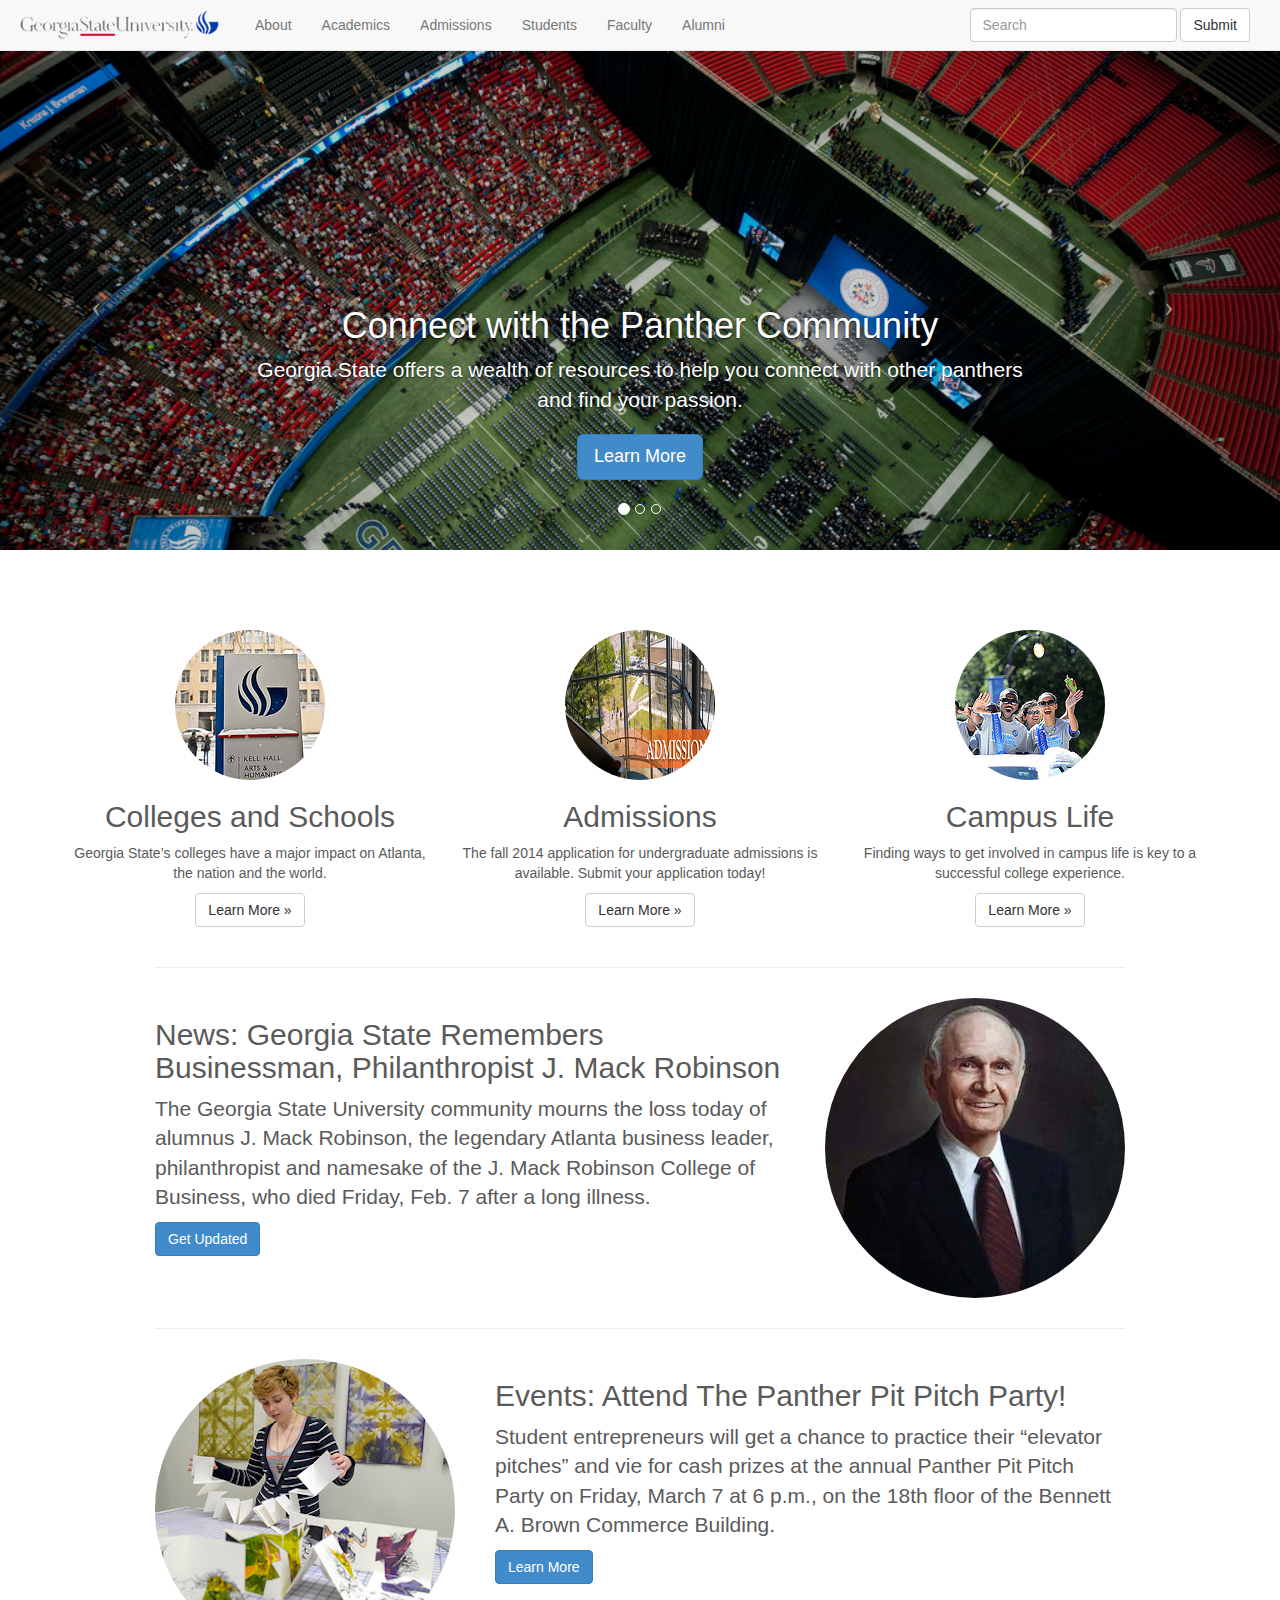
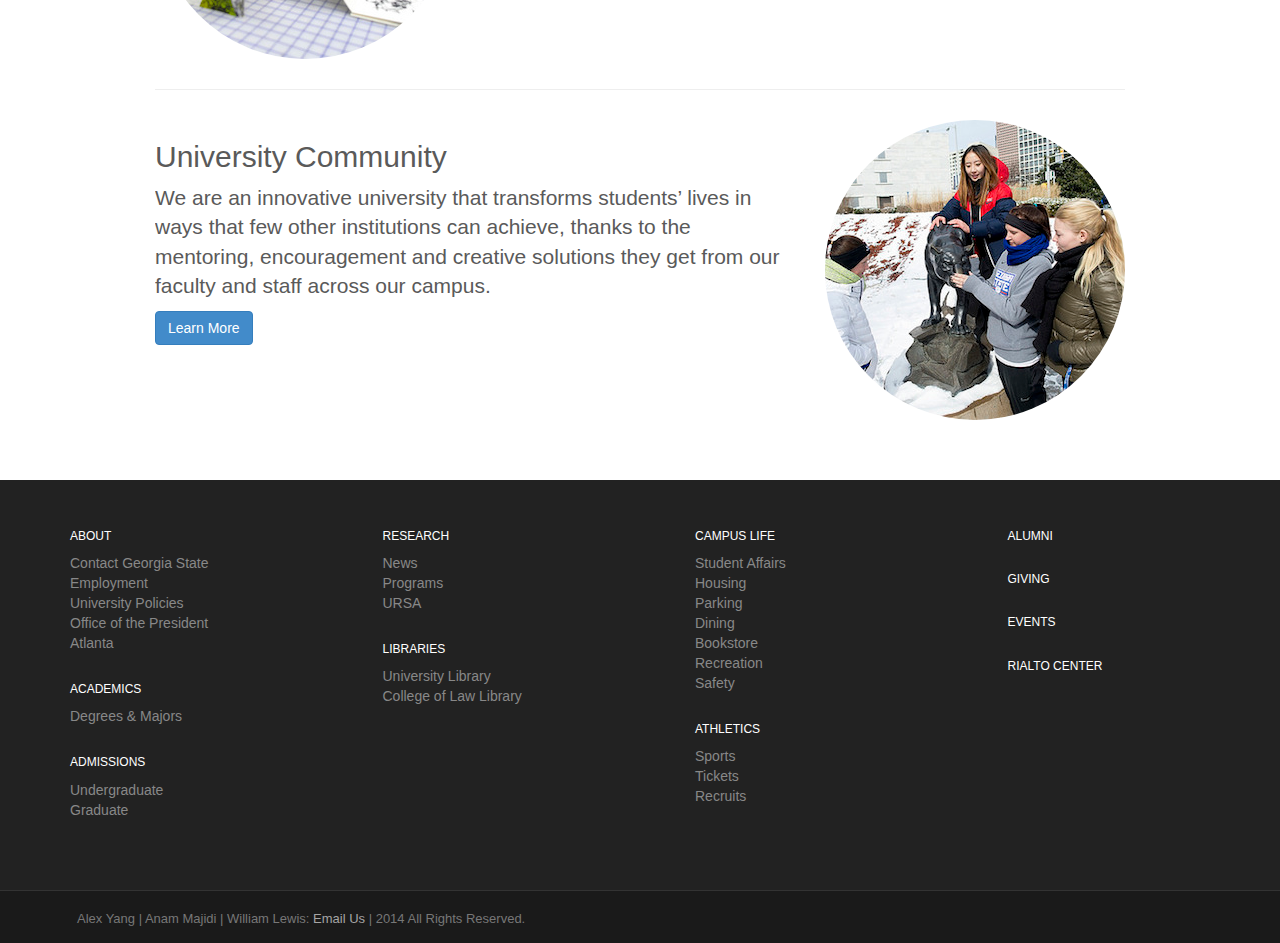
==== index.html @ 5f38e301 "first commit" ====
<!DOCTYPE html>
<html lang="en">

<head>
    <meta charset="utf-8">
    <meta name="viewport" content="width=device-width, initial-scale=1.0">
    <meta name="description" content="Re-Design of Georgia State Website">
    <meta name="author" content="Alex Yang, Anam Majidi, William Lewis">

    <title>Georgia State University Redesign</title>

    <!-- Bootstrap core CSS -->
    <link href="css/bootstrap.css" rel="stylesheet">
    <link href="css/magnific-popup.css" rel="stylesheet">
    <!-- Add custom CSS here -->
    <link href="css/main.css" rel="stylesheet">

</head>
<body>
<nav class="navbar navbar-default navbar-fixed-top" role="navigation">
  <div class="container-fluid">
    <!-- Brand and toggle get grouped for better mobile display -->
    <div class="navbar-header">
      <button type="button" class="navbar-toggle" data-toggle="collapse" data-target="#bs-example-navbar-collapse-1">
        <span class="sr-only">Toggle navigation</span>
        <span class="icon-bar"></span>
        <span class="icon-bar"></span>
        <span class="icon-bar"></span>
      </button>
      <a class="navbar-brand" href="index.html">
        <img alt="broken" class = "logo" src ="img/horizontal-logoss.png"></a>
    </div>

    <!-- Collect the nav links, forms, and other content for toggling -->
    <div class="collapse navbar-collapse" id="bs-example-navbar-collapse-1">
      <ul class="nav navbar-nav">
        <li class="dropdown">
          <a href="about.html" class="dropdown-toggle" data-close-others="true" data-hover="dropdown">About</a>
          <ul class="dropdown-menu">
            <li><a href="404.html">Contact Georgia State</a></li>
            <li><a href="404.html">Employment</a></li>
            <li><a href="404.html">Office of the President</a></li>

            <li><a href="404.html">Points of Distinction</a></li>


            <li class="divider"></li>
            <li class="dropdown-submenu">
            <a tabindex="-1" href="404.html">Administration</a>
            <ul class="dropdown-menu">
              <li><a tabindex="-1" href="404.html">Finance and Administration</a></li>
              <!--<li class="dropdown-submenu">
                <a href="404.html">More..</a>
                <ul class="dropdown-menu">
                  <li><a href="404.html">3rd level</a></li>
                  <li><a href="404.html">3rd level</a></li>
                </ul>
              </li>-->
              <li><a href="404.html">Government Affairs</a></li>
              <li><a href="404.html">Information Systems and Technology</a></li>
              <li><a href="404.html">Research</a></li>
              <li><a href="404.html">Student Affairs</a></li>
              <li><a href="404.html">University Policies</a></li>
            </ul>
          </li>

          </ul>
        </li>
                <li class="dropdown">
          <a href="404.html" class="dropdown-toggle" data-toggle="dropdown" data-close-others="true" data-hover="dropdown">Academics</a>
          <ul class="dropdown-menu">
            <li><a href="404.html">University Library</a></li>
            <li><a href="404.html">College of Law Library</a></li>
            <li><a href="404.html">Office of the Provost</a></li>
            <li class="divider"></li>
            <li class="dropdown-submenu"> <!-- submenu start -->
            <a tabindex="-1" href="404.html">Colleges</a>

            <ul class="dropdown-menu">
              <li><a tabindex="-1" href="404.html">Andrew Young School of Policy Studies</a></li>
              <li><a tabindex="-1" href="404.html">Byrdine F. Lewis School of Nursing and Health Professions</a></li>
              <li><a tabindex="-1" href="404.html">College of Arts and Sciences</a></li>
              <li><a tabindex="-1" href="404.html">College of Education</a></li>
              <li><a tabindex="-1" href="404.html">College of Law</a></li>
              <li><a tabindex="-1" href="404.html">Honors College</a></li>
              <li><a tabindex="-1" href="404.html">School of Public Health</a></li>
              <li><a tabindex="-1" href="404.html">J. Mack Robinson College of Business</a></li>
            </ul>
          </li> <!-- submenu end -->
          <li class="divider"></li>
                      <li class="dropdown-submenu"> <!-- submenu start -->
            <a tabindex="-1" href="404.html">Degrees and Majors</a>
            <ul class="dropdown-menu">
              <li><a tabindex="-1" href="degreesandmajors.html">Undergraduate Degrees and Majors</a></li>
              <li><a href="404.html">Graduate Degrees and Majors</a></li>
            </ul>
          </li> <!-- submenu end -->
            <li><a href="404.html">Student Advising</a></li>
            <li><a href="404.html">Academic Calendars</a></li>
          </ul>
        </li>

        <li class="dropdown">
          <a href="404.html" class="dropdown-toggle" data-toggle="dropdown" data-close-others="true" data-hover="dropdown">Admissions</a>
          <ul class="dropdown-menu">
            <li class="dropdown-submenu"> <!-- submenu start -->
            <a tabindex="-1" href="404.html">Undergraduate</a>
            <ul class="dropdown-menu">
              <li><a tabindex="-1" href="404.html">Student Success</a></li>
			  <li><a href="404.html">Apply Now</a></li>
			  <li><a href="404.html">Take a Tour</a></li>
			  <li><a href="404.html">Application Status</a></li>
			  <li><a href="404.html">Contact Us</a></li>
            </ul>
          </li> <!-- submenu end -->
<li class="dropdown-submenu"> <!-- submenu start -->
            <a tabindex="-1" href="404.html">Graduate</a>

            <ul class="dropdown-menu">
              <li><a tabindex="-1" href="404.html">Andrew Young School of Policy Studies</a></li>
              <li><a tabindex="-1" href="404.html">Byrdine F. Lewis School of Nursing and Health Professions</a></li>
              <li><a tabindex="-1" href="404.html">College of Arts and Sciences</a></li>
              <li><a tabindex="-1" href="404.html">College of Education</a></li>
              <li><a tabindex="-1" href="404.html">College of Law</a></li>
              <li><a tabindex="-1" href="404.html">Honors College</a></li>
              <li><a tabindex="-1" href="404.html">School of Public Health</a></li>
              <li><a tabindex="-1" href="404.html">J. Mack Robinson College of Business</a></li>
            </ul>
          </li> <!-- submenu end -->
          </ul>
        </li>

        <li class="dropdown">
          <a href="404.html" class="dropdown-toggle" data-toggle="dropdown" data-close-others="true" data-hover="dropdown">Students</a>
          <ul class="dropdown-menu">

                      <li class="dropdown-submenu"> <!-- submenu start -->
            <a tabindex="-1" href="404.html">Student Life</a>
            <ul class="dropdown-menu">
              <li><a tabindex="-1" href="housing.html">Housing</a></li> 
            <li><a href="404.html">Dining</a></li>
            <li><a href="404.html">Parking</a></li>
            <li class="divider"></li>
            <li><a href="404.html">Campus Life</a></li>
            <li><a href="404.html">Career Services</a></li>
            <li class="divider"></li>
            <li><a href="404.html">Health</a></li>
            <li><a href="404.html">Health Insurance</a></li>
            <li><a href="404.html">Recreation</a></li>
            <li class="divider"></li>
            <li><a href="404.html">Student Handbook</a></li>
           <li><a href="404.html">Code of Conduct</a></li>
           <li><a href="404.html">Safety & Security</a></li>
           <li><a href="404.html">Get Emergency Alerts</a></li>
            </ul>
          </li> <!-- submenu end -->
		  
		  <li class="dropdown-submenu"> <!-- submenu start -->
            <a tabindex="-1" href="404.html">Academic Life</a>
            <ul class="dropdown-menu">
              <li><a tabindex="-1" href="404.html">Class Registration</a></li>
              <li><a href="404.html">Registration Info</a></li>
			  <li class="divider"></li>
			  <li><a href="404.html">Student Advising</a></li>
			  <li><a href="404.html">Student Success</a></li>
			  <li class="divider"></li>
			  <li><a href="404.html">GPA Calculator</a></li>
			  <li><a href="404.html">University Catalog</a></li>
			  <li><a href="404.html">Academic Calendars</a></li>
			  <li><a href="404.html">Scholarships</a></li>
			  <li class="dropdown-submenu"> <!-- submenu start -->
            <a tabindex="-1" href="404.html">Financial Aid</a>
            <ul class="dropdown-menu">
              <li><a tabindex="-1" href="404.html">FAFSA</a></li>
            </ul>
          </li> <!-- submenu end -->
			  <li><a href="404.html">Tuition and Payments</a></li>
			  <li><a href="404.html">Bookstore</a></li>
      </ul>
			<li class="divider"></li>
			<li><a href="404.html">Email</a></li>
			<li><a href="404.html">Library</a></li>
			<li><a href="404.html">PAWS</a></li>
			<li><a href="404.html">GoSolar</a></li>
			<li><a href="404.html">Calendar</a></li>
			<li><a href="404.html">PantherMart</a></li>
			<li><a href="404.html">Contact Us</a></li>
			<li><a href="404.html">Help Center</a></li>
          </ul>
        </li>

                <li class="dropdown">
          <a href="404.html" class="dropdown-toggle" data-toggle="dropdown" data-close-others="true" data-hover="dropdown">Faculty</a>
          <ul class="dropdown-menu">
			<li><a href="404.html">Email</a></li>
            <li class="dropdown-submenu"> <!-- submenu start -->
            <a tabindex="-1" href="404.html">On the Campus</a>
            <ul class="dropdown-menu">
              <li><a tabindex="-1" href="404.html">Parking</a></li>
			  <li><a href="404.html">Safety</a></li>
			  <li><a href="404.html">University Policies</a></li>
			  <li><a href="404.html">Faculty Handbook</a></li>
			  <li><a href="404.html">Staff Handbook</a></li>
            </ul>
          </li> <!-- submenu end -->
            <li><a href="404.html">Finance and Administration</a></li>
            <li><a href="404.html">Technology</a></li>
			<li class="dropdown-submenu"> <!-- submenu start -->
            <a tabindex="-1" href="404.html">Human Resources</a>
            <ul class="dropdown-menu">
              <li><a tabindex="-1" href="404.html">Employees</a></li>
              <li><a href="404.html">Managers</a></li>
			  <li><a href="404.html">Retirees</a></li>
            </ul>
          </li> <!-- submenu end -->
            <li><a href="404.html">Facilities</a></li>
            <li class="dropdown-submenu"> <!-- submenu start -->
            <a tabindex="-1" href="404.html">Research</a>
            <ul class="dropdown-menu">
              <li><a tabindex="-1" href="404.html">URSA</a></li>
            </ul>
          </li> <!-- submenu end -->
            <li><a href="404.html">Safety</a></li>
            <li><a href="404.html">Emiriti</a></li>
                        <li class="divider"></li>
            <li class="dropdown-submenu"> <!-- submenu start -->
            <a tabindex="-1" href="404.html">Portal</a>

            <ul class="dropdown-menu">
              <li><a href="404.html">Email</a></li>
              <li><a href="404.html">Library</a></li>
              <li><a href="404.html">PAWS</a></li>
              <li><a href="404.html">GoSolar</a></li>
              <li><a href="404.html">Calendar</a></li>
              <li><a href="404.html">PantherMart</a></li>
              <li><a href="404.html">Contact Us</a></li>
              <li><a href="404.html">Help Center</a></li>
            </ul>
          </li> <!-- submenu end -->
          </ul>
        </li>
		<li class="dropdown">
          <a href="about.html" class="dropdown-toggle" data-close-others="true" data-hover="dropdown">Alumni</a>
          <ul class="dropdown-menu">
            <li><a href="404.html">Your Alumni Association</a></li>
			<li><a href="404.html">Join</a></li>
			<li><a href="404.html">Events</a></li>
			<li><a href="404.html">Connect</a></li>
            </ul>
          </li>
      </ul>
      <form class="navbar-form navbar-left pull-right" role="search">
        <div class="form-group">
          <input type="text" class="form-control" placeholder="Search">
        </div>
        <button type="submit" class="btn btn-default">Submit</button>
      </form>
    </div><!-- /.navbar-collapse -->
  </div><!-- /.container-fluid -->
</nav>
<!-- Carousel
================================================== -->
<div id="myCarousel" class="carousel slide">
  <!-- Indicators -->
  <ol class="carousel-indicators">
    <li data-target="#myCarousel" data-slide-to="0" class="active"></li>
    <li data-target="#myCarousel" data-slide-to="1"></li>
    <li data-target="#myCarousel" data-slide-to="2"></li>
  </ol>
  <div class="carousel-inner">
    <div class="item active">
      <img alt="broken" src="img/index1.jpg">
      <div class="container">
        <div class="carousel-caption">
          <h1>Connect with the Panther Community</h1>
          <p> Georgia State offers a wealth of resources to help you connect with other panthers and find your passion.</p>
          <p><a class="btn btn-lg btn-primary" href="404.html">Learn More</a>
        </p></div>
      </div>
    </div>
    <div class="item">
      <img alt="broken" src="img/index2.jpg">
      <div class="container">
        <div class="carousel-caption">
          <h1>Crushing the Odds</h1>
          <p>How Georgia State gets you to graduation and prepares you for life beyond college.  See how we do it!</p>
          <p><a class="btn btn-lg btn-primary" href="404.html">Learn More</a></p>
        </div>
      </div>
    </div>
    <div class="item">
      <img alt="broken" src="img/index3.jpg">
      <div class="container">
        <div class="carousel-caption">
          <h1>Is Georgia State the Perfect Fit for You?</h1>
          <p>If the answer is yes, you should apply now. March 1st is our application deadline.</p>
          <p><a class="btn btn-lg btn-primary" href="404.html">Apply Now</a></p>
        </div>
      </div>
    </div>
  </div>
  <!-- Controls -->
  <a class="left carousel-control" href="#myCarousel" data-slide="prev">
    <span class="icon-prev"></span>
  </a>
  <a class="right carousel-control" href="#myCarousel" data-slide="next">
    <span class="icon-next"></span>
  </a>  
</div>
<!-- /.carousel -->


<!-- Marketing messaging and featurettes
================================================== -->
<!-- Wrap the rest of the page in another container to center all the content. -->

<div class="container marketing">

  <!-- Three columns of text below the carousel -->
  <div class="row">
    <div class="col-md-4 text-center">
      <img alt="broken" class="img-circle" src="img/colleges_schools2.jpg">
      <h2>Colleges and Schools</h2>
      <p>Georgia State’s colleges have a major impact on Atlanta, the nation and the world.</p>
      <p><a class="btn btn-default" href="404.html">Learn More »</a></p>
    </div>
    <div class="col-md-4 text-center">
      <img alt="broken" class="img-circle" src="img/admissions.png">
      <h2>Admissions</h2>
      <p>The fall 2014 application for undergraduate admissions is available. Submit your application today!</p>
      <p><a class="btn btn-default" href="404.html">Learn More »</a></p>
    </div>
    <div class="col-md-4 text-center">
      <img alt="broken" class="img-circle" src="img/campus_life.jpg">
      <h2>Campus Life</h2>
      <p>Finding ways to get involved in campus life is key to a successful college experience.</p>
      <p><a class="btn btn-default" href="404.html">Learn More »</a></p>
    </div>
  </div><!-- /.row -->
</div><!-- container -->

        <!-- START THE FEATURETTES -->

    <div class="container featurettes">

        <hr class="featurette-divider">

        <div class="featurette" id="about">
            <img alt="broken" class="featurette-image img-circle img-responsive pull-right" src="img/Mack-Robinson.jpg">
            <h2 class="featurette-heading">News: Georgia State Remembers Businessman, Philanthropist J. Mack Robinson
            </h2>
            <p class="lead lead-margin">The Georgia State University community mourns the loss today of alumnus J. Mack Robinson, the legendary Atlanta business leader, philanthropist and namesake of the J. Mack Robinson College of Business, who died Friday, Feb. 7 after a long illness.</p>
            <a class="btn btn-large btn-primary" href="404.html">Get Updated</a>
        </div>

        <hr class="featurette-divider">

        <div class="featurette" id="services">
            <img alt="broken" class="featurette-image img-circle img-responsive pull-left" src="img/panther_pitch.jpg">
            <h2 class="featurette-heading">Events: Attend The Panther Pit Pitch Party!
            </h2>
            <p class="lead lead-margin">Student entrepreneurs will get a chance to practice their “elevator pitches” and vie for cash prizes at the annual Panther Pit Pitch Party on Friday, March 7 at 6 p.m., on the 18th floor of the Bennett A. Brown Commerce Building.</p>
            <a class="btn btn-large btn-primary" href="404.html">Learn More</a>
        </div>

        <hr class="featurette-divider">

        <div class="featurette" id="contact">
            <img alt="broken" class="featurette-image img-circle img-responsive pull-right" src="img/community.jpg">
            <h2 class="featurette-heading">University Community
            </h2>
            <p class="lead lead-margin">We are an innovative university that transforms students’ lives in ways that few other institutions can achieve, thanks to the mentoring, encouragement and creative solutions they get from our faculty and staff across our campus.</p>
            <a class="btn btn-large btn-primary" href="404.html">Learn More</a>
        </div>


        <!-- /END THE FEATURETTES -->

    </div>
    <!-- /container -->


<!-- FOOTER -->
<footer class = "footer-additional-padding">
<div class = "container-fluid footer-spacing">
<div class = "row-fluid">

  <!-- column 1 -->
  <div class = "col-md-3">
    <ul class =  "footer-section">
      <li class = "footer-section-header h6">ABOUT</li>
      <li>Contact Georgia State</li>
      <li>Employment</li>
      <li>University Policies</li>
      <li>Office of the President</li>
      <li>Atlanta</li>
    </ul>

    <ul class = "footer-section">
      <li class = "footer-section-header h6">ACADEMICS</li>
      <li>Degrees & Majors</li>
    </ul>

    <ul class = "footer-section">
      <li class = "footer-section-header h6">ADMISSIONS</li>
      <li>Undergraduate</li>
      <li>Graduate</li>
    </ul>
  </div>

  <!-- column 2 -->
   <div class = "col-md-3">
    <ul class =  "footer-section">
      <li class = "footer-section-header h6">RESEARCH</li>
      <li>News</li>
      <li>Programs</li>
      <li>URSA</li>
    </ul>

    <ul class = "footer-section">
      <li class = "footer-section-header h6">LIBRARIES</li>
      <li>University Library</li>
      <li>College of Law Library</li>
    </ul>
  </div>

  <!-- column 3 -->
   <div class = "col-md-3">
    <ul class =  "footer-section">
      <li class = "footer-section-header h6">CAMPUS LIFE</li>
      <li>Student Affairs</li>
      <li>Housing</li>
      <li>Parking</li>
      <li>Dining</li>
      <li>Bookstore</li>
      <li>Recreation</li>
      <li>Safety</li>
    </ul>

    <ul class = "footer-section">
      <li class = "footer-section-header h6">ATHLETICS</li>
      <li>Sports</li>
      <li>Tickets</li>
      <li>Recruits</li>
    </ul>
  </div>

  <!-- column 4 -->
   <div class = "col-md-3">
    <ul class =  "footer-section">
      <li class = "footer-section-header h6">ALUMNI</li>
    </ul>

    <ul class = "footer-section">
      <li class = "footer-section-header h6">GIVING</li>
    </ul>

    <ul class = "footer-section">
      <li class = "footer-section-header h6">EVENTS</li>
    </ul>

    <ul class = "footer-section">
      <li class = "footer-section-header h6">RIALTO CENTER</li>
    </ul>
  </div>
</div>
</div>
</footer>

<section id = "copyright">
  <div class = "container-fluid">
    <div class = "row-fluid">
      <div class ="col-md-12">
            Alex Yang | Anam Majidi | William Lewis: <a class = "email-link" href="mailto:aly006@ucsd.edu">Email Us</a> | 2014 All Rights Reserved. 
      </div>
    </div>
  </div>
</section>
<!-- /END OF FOOTER -->
<script src="js/jquery-1.10.2.js"></script>
<script src="js/bootstrap.js"></script>
<script src="js/jquery.magnific-popup.js"></script>
<script src="js/project.js"></script>
</body>
</html>
---- css/main.css ----
.footer-section{
  margin-bottom:30px;
}
.jumbotron-spacing{
  margin-bottom: 20px;
}
.footer-directory{
  margin-left:100px;
}


.navbar-brand-header{
  float:left !important;
}
.list-decoration{
  list-style-type: initial;
}
.no-container-padding{
  padding-left:0px !important;
  padding-right:0px !important;
}

li, ul{
  list-style-type: none; 
}
#copyright{
padding: 15px 0 15px;
padding-left: 47px;
background: #1a1a1a;
color: #777777;
font-size:13px;
padding-top:19px;
}

.email-link{
  color: #A5A5A5;
}
.footer-spacing{
}

.footer-section-header{
  color:white;
}

.footer-additional-padding{
  margin-top:60px;
}

footer {
  margin-top:20px;
  width:100%;
  background-color: #222222;
  border-bottom: 1px solid #333;
  color: #888;
  padding-top:40px;
  padding-bottom:40px;
}


.full {
  background: url(../img/wood-grayscale.png) no-repeat center center; 
  color: white;
  -webkit-background-size: cover;
  -moz-background-size: cover;
  -o-background-size: cover;
  background-size: cover;
}

.dir-hp{
  padding-top:30px;
}

.full-width-image-1 {
  background: url(../img/about1.jpg) no-repeat center center;
  background-size: cover;
  text-align: center;
  padding: 200px 0;
}

.full-width-image-2 {
  background: url(../img/about2.jpg) no-repeat center center;
  background-size: cover;
  text-align: center;
  height: 350px;
}
.full-width-image-3 {
  background: url(../img/about3.jpg) no-repeat center center;
  background-size: cover;
  text-align: center;
  height: 350px;
}
.full-width-image-4 {
  background: url(../img/about4.jpg) no-repeat center center;
  background-size: cover;
  text-align: center;
  height: 350px;
}
.full-width-image-5 {
  background: url(../img/about5.jpg) no-repeat center center;
  background-size: cover;
  text-align: center;
  height: 450px;
}
.error-404{
  font-size:150px;
}

.navbar-brand{
  float:none;
}
.section {
  padding-top: 15px;
  padding-bottom: 15px;
}

.section-heading {
  font-size: 3.5em;
  margin: 30px 0;
}

.section-lead {
  margin: 30px 0;
}

.section-paragraph {
  margin: 30px 0;
}



@media (max-width: 768px) {

.section-heading {
  font-size: 2em;
}

.section {
  padding-top: 25px;
  padding-bottom: 25px;
}

}


.logo{
  margin-top:6px;
}


/* BOOTSTRAP 3.x GLOBAL STYLES
-------------------------------------------------- */
body {
  padding-top: 50px;
  color: #5a5a5a;
}
.page-header{
  margin: 35px 0 20px;
}

.lead-margin{
  margin-bottom:10px;
}

.featurettes{
  padding-left:100px;
  padding-right:100px;
}

.header-image-patton{
/*background: url(http://lorempixel.com/1920/500/abstract/3) no-repeat center center;*/
background: url(../img/pattonhall.jpg) no-repeat center center;
background-size: cover;
text-align: center;
padding: 100px 0;
}
.header-image{
/*background: url(http://lorempixel.com/1920/500/abstract/3) no-repeat center center;*/
background: url(../img/degreesandmajors.jpg) no-repeat center center;
background-size: cover;
text-align: center;
padding: 100px 0;
}
.header-text{
  color: white;
  padding-left: 100px;
  padding-right: 100px;
}

.no-text-padding{
  padding-top:150px;
}
.tab-container-padding{
  padding-top:30px;
}


/* CUSTOMIZE THE NAVBAR
-------------------------------------------------- */

/* Special class on .container surrounding .navbar, used for positioning it into place. */
.navbar-wrapper {
  position: absolute;
  top: 0;
  left: 0;
  right: 0;
  z-index: 10;
}



/* CUSTOMIZE THE CAROUSEL
-------------------------------------------------- */

/* Carousel base class */
.carousel {
  margin-bottom: 60px;
}
/* Since positioning the image, we need to help out the caption */
.carousel-caption {
  z-index: 2;
}

/* Declare heights because of positioning of img element */
.carousel .item {
  height: 500px;
  background-color:#bbb;
}
.carousel img {
   position: absolute;
   top: 0;
   left: 0;
  min-width:100%;
min-height: 500px; /* <--- Change this line to min-height */
}



/* MARKETING CONTENT
-------------------------------------------------- */

/* Pad the edges of the mobile views a bit */
.marketing {
  padding-left: 15px;
  padding-right: 15px;
}

/* Center align the text within the three columns below the carousel */
.marketing .col-lg-4 {
  text-align: center;
  margin-bottom: 20px;
}
.marketing h2 {
  font-weight: normal;
}
.marketing .col-lg-4 p {
  margin-left: 10px;
  margin-right: 10px;
}


/* Featurettes
------------------------- */

.featurette-divider {
  margin: 30px 0;
}
.featurette {
overflow: hidden;
}

.featurette-image{
}

.featurette-image.pull-left {
  margin-right: 40px;
}
.featurette-image.pull-right {
  margin-left: 40px;
}

.featurette-heading {
  font-size: 30px;
}

.v-center {
    display:table;
    height:375px;
}

.content {
    display:table-cell;
    vertical-align:middle;
}


/* RESPONSIVE CSS
-------------------------------------------------- */

@media (min-width: 768px) {

  /* Remve the edge padding needed for mobile */
  .marketing {
    padding-top:20px;
  }

  .pad-bottom{
    padding-bottom:25px;
  }

  /* Navbar positioning foo */
  .navbar-wrapper {
    margin-top: 20px;
    margin-bottom: -90px; /* Negative margin to pull up carousel. 90px is roughly margins and height of navbar. */
  }
  /* The navbar becomes detached from the top, so we round the corners */
  .navbar-wrapper .navbar {
    border-radius: 0px;
  }

  /* Bump up size of carousel content */
  .carousel-caption p {
    margin-bottom: 20px;
    font-size: 21px;
    line-height: 1.4;
  }

}


/* RESPONSIVE CSS */

@media (max-width: 1200px) {

.headline > .container > h1 {font-size: 140px;}
.headline > .container > h2 {font-size: 63px;}
.featurette-divider {margin: 50px 0;}
.featurette-image.pull-left {margin-right: 20px;}
.featurette-image.pull-right {margin-left: 20px;}
.featurette-heading {font-size: 35px;}

}

@media (max-width: 991px) {

.headline > .container > h1 {font-size: 105px;}
.headline > .container > h2 {font-size: 50px;}
.featurette-divider {margin: 40px 0;}
.featurette-image {max-width: 50%;}
.featurette-image.pull-left {margin-right: 10px;}
.featurette-image.pull-right {margin-left: 10px;}
.featurette-heading {font-size: 30px;}

}

@media (max-width: 768px) {
  
.container {margin: 0 15px;}
.featurette-divider {margin: 40px 0;}
.featurette-heading {font-size: 25px;}

}


@media (max-width: 668px) {

.headline > .container > h1 {font-size: 70px;}
.headline > .container > h2 {font-size: 32px;}
.featurette-divider {margin: 30px 0;}

}

@media (max-width: 640px) {

.headline {padding: 75px 0 25px 0;}
.headline > .container > h1 {font-size: 60px;}
.headline > .container > h2 {font-size: 30px;}

}

@media (max-width: 375px) {

.featurette-divider {margin: 10px 0;}
.featurette-image {max-width: 100%;}
.featurette-image.pull-left {margin-right: 0; margin-bottom: 10px;}
.featurette-image.pull-right {margin-left: 0; margin-bottom: 10px;}

}

.dropdown-menu > li > a:hover,
.dropdown-menu > li > a:focus {
  color: #262626;
  text-decoration: none;
  background-color: #DCDCDC;
}

.dropdown-submenu{position:relative;}
.dropdown-submenu>.dropdown-menu{top:0;left:100%;margin-top:-6px;margin-left:-1px;-webkit-border-radius:0 4px 4px 4px;-moz-border-radius:0 4px 4px 4px;border-radius:0 4px 4px 4px;}
.dropdown-submenu:hover>.dropdown-menu{display:block;}
.dropdown-submenu>a:after{display:block;content:" ";float:right;width:0;height:0;border-color:transparent;border-style:solid;border-width:5px 0 5px 5px;border-left-color:#cccccc;margin-top:5px;margin-right:-10px;}
.dropdown-submenu:hover>a:after{border-left-color:#ffffff;}
.dropdown-submenu.pull-left{float:none;}.dropdown-submenu.pull-left>.dropdown-menu{left:-100%;margin-left:10px;-webkit-border-radius:6px 0 6px 6px;-moz-border-radius:6px 0 6px 6px;border-radius:6px 0 6px 6px;}
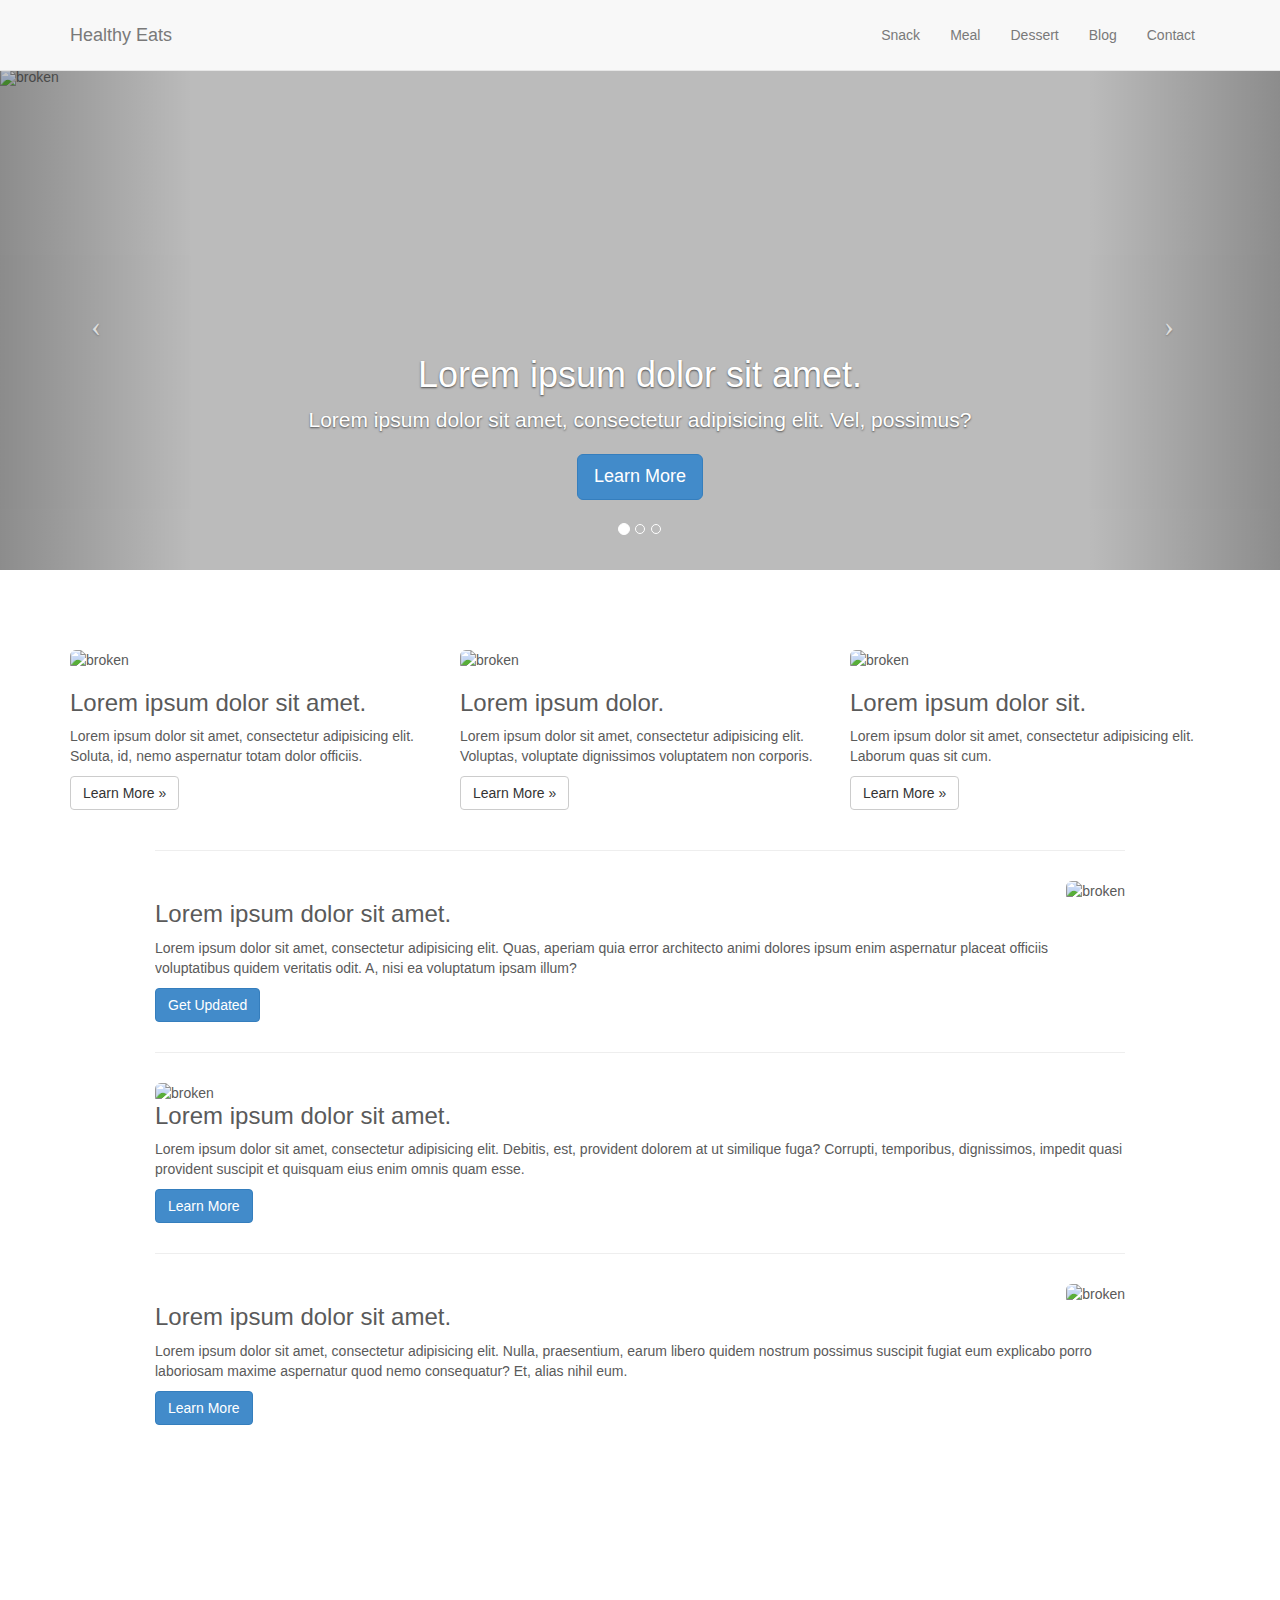
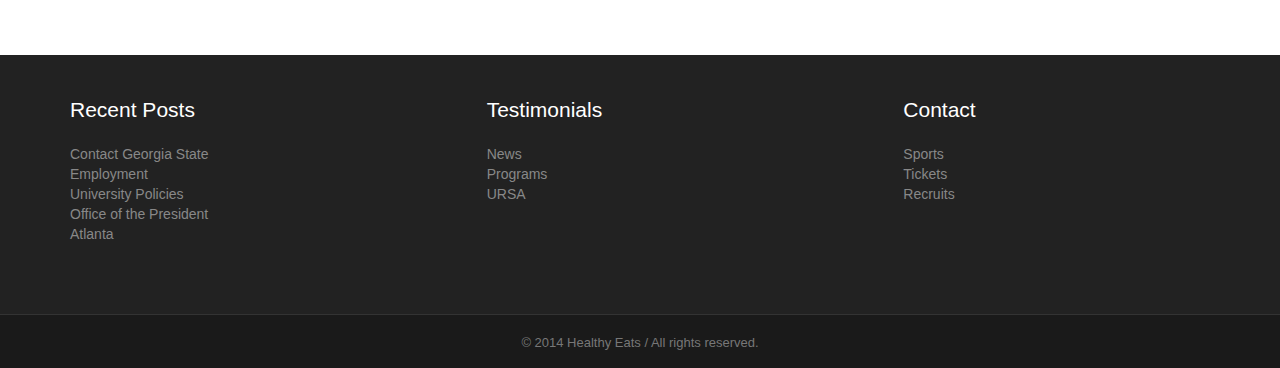
==== commit 91a8cb75: "yay" ====
--- a/index.html
+++ b/index.html
@@ -17,8 +17,9 @@
 
 </head>
 <body>
-<nav class="navbar navbar-default navbar-fixed-top" role="navigation">
-  <div class="container-fluid">
+
+ <nav class="navbar navbar-default navbar-fixed-top" role="navigation">
+   <div class="container">
     <!-- Brand and toggle get grouped for better mobile display -->
     <div class="navbar-header">
       <button type="button" class="navbar-toggle" data-toggle="collapse" data-target="#bs-example-navbar-collapse-1">
@@ -28,14 +29,14 @@
         <span class="icon-bar"></span>
       </button>
       <a class="navbar-brand" href="index.html">
-        <img alt="broken" class = "logo" src ="img/horizontal-logoss.png"></a>
+        Healthy Eats</a>
     </div>
 
     <!-- Collect the nav links, forms, and other content for toggling -->
     <div class="collapse navbar-collapse" id="bs-example-navbar-collapse-1">
-      <ul class="nav navbar-nav">
+      <ul class="nav navbar-nav pull-right">
         <li class="dropdown">
-          <a href="about.html" class="dropdown-toggle" data-close-others="true" data-hover="dropdown">About</a>
+          <a href="about.html" class="dropdown-toggle" data-close-others="true" data-hover="dropdown">Snack</a>
           <ul class="dropdown-menu">
             <li><a href="404.html">Contact Georgia State</a></li>
             <li><a href="404.html">Employment</a></li>
@@ -67,50 +68,21 @@
           </ul>
         </li>
                 <li class="dropdown">
-          <a href="404.html" class="dropdown-toggle" data-toggle="dropdown" data-close-others="true" data-hover="dropdown">Academics</a>
+          <a href="404.html" class="dropdown-toggle" data-toggle="dropdown" data-close-others="true" data-hover="dropdown">Meal</a>
           <ul class="dropdown-menu">
-            <li><a href="404.html">University Library</a></li>
-            <li><a href="404.html">College of Law Library</a></li>
-            <li><a href="404.html">Office of the Provost</a></li>
-            <li class="divider"></li>
-            <li class="dropdown-submenu"> <!-- submenu start -->
-            <a tabindex="-1" href="404.html">Colleges</a>
-
-            <ul class="dropdown-menu">
-              <li><a tabindex="-1" href="404.html">Andrew Young School of Policy Studies</a></li>
-              <li><a tabindex="-1" href="404.html">Byrdine F. Lewis School of Nursing and Health Professions</a></li>
-              <li><a tabindex="-1" href="404.html">College of Arts and Sciences</a></li>
-              <li><a tabindex="-1" href="404.html">College of Education</a></li>
-              <li><a tabindex="-1" href="404.html">College of Law</a></li>
-              <li><a tabindex="-1" href="404.html">Honors College</a></li>
-              <li><a tabindex="-1" href="404.html">School of Public Health</a></li>
-              <li><a tabindex="-1" href="404.html">J. Mack Robinson College of Business</a></li>
-            </ul>
-          </li> <!-- submenu end -->
-          <li class="divider"></li>
-                      <li class="dropdown-submenu"> <!-- submenu start -->
-            <a tabindex="-1" href="404.html">Degrees and Majors</a>
-            <ul class="dropdown-menu">
-              <li><a tabindex="-1" href="degreesandmajors.html">Undergraduate Degrees and Majors</a></li>
-              <li><a href="404.html">Graduate Degrees and Majors</a></li>
-            </ul>
-          </li> <!-- submenu end -->
             <li><a href="404.html">Student Advising</a></li>
             <li><a href="404.html">Academic Calendars</a></li>
           </ul>
         </li>
 
         <li class="dropdown">
-          <a href="404.html" class="dropdown-toggle" data-toggle="dropdown" data-close-others="true" data-hover="dropdown">Admissions</a>
+          <a href="404.html" class="dropdown-toggle" data-toggle="dropdown" data-close-others="true" data-hover="dropdown">Dessert</a>
           <ul class="dropdown-menu">
             <li class="dropdown-submenu"> <!-- submenu start -->
             <a tabindex="-1" href="404.html">Undergraduate</a>
             <ul class="dropdown-menu">
               <li><a tabindex="-1" href="404.html">Student Success</a></li>
-			  <li><a href="404.html">Apply Now</a></li>
-			  <li><a href="404.html">Take a Tour</a></li>
-			  <li><a href="404.html">Application Status</a></li>
-			  <li><a href="404.html">Contact Us</a></li>
+              <li><a href="404.html">Apply Now</a></li>
             </ul>
           </li> <!-- submenu end -->
 <li class="dropdown-submenu"> <!-- submenu start -->
@@ -118,146 +90,37 @@
 
             <ul class="dropdown-menu">
               <li><a tabindex="-1" href="404.html">Andrew Young School of Policy Studies</a></li>
-              <li><a tabindex="-1" href="404.html">Byrdine F. Lewis School of Nursing and Health Professions</a></li>
-              <li><a tabindex="-1" href="404.html">College of Arts and Sciences</a></li>
-              <li><a tabindex="-1" href="404.html">College of Education</a></li>
-              <li><a tabindex="-1" href="404.html">College of Law</a></li>
-              <li><a tabindex="-1" href="404.html">Honors College</a></li>
-              <li><a tabindex="-1" href="404.html">School of Public Health</a></li>
-              <li><a tabindex="-1" href="404.html">J. Mack Robinson College of Business</a></li>
             </ul>
           </li> <!-- submenu end -->
           </ul>
         </li>
 
         <li class="dropdown">
-          <a href="404.html" class="dropdown-toggle" data-toggle="dropdown" data-close-others="true" data-hover="dropdown">Students</a>
+          <a href="404.html" class="dropdown-toggle" data-toggle="dropdown" data-close-others="true" data-hover="dropdown">Blog</a>
           <ul class="dropdown-menu">
 
-                      <li class="dropdown-submenu"> <!-- submenu start -->
+          <li class="dropdown-submenu"> <!-- submenu start -->
             <a tabindex="-1" href="404.html">Student Life</a>
             <ul class="dropdown-menu">
               <li><a tabindex="-1" href="housing.html">Housing</a></li> 
             <li><a href="404.html">Dining</a></li>
-            <li><a href="404.html">Parking</a></li>
-            <li class="divider"></li>
-            <li><a href="404.html">Campus Life</a></li>
-            <li><a href="404.html">Career Services</a></li>
-            <li class="divider"></li>
-            <li><a href="404.html">Health</a></li>
-            <li><a href="404.html">Health Insurance</a></li>
-            <li><a href="404.html">Recreation</a></li>
-            <li class="divider"></li>
-            <li><a href="404.html">Student Handbook</a></li>
-           <li><a href="404.html">Code of Conduct</a></li>
-           <li><a href="404.html">Safety & Security</a></li>
-           <li><a href="404.html">Get Emergency Alerts</a></li>
-            </ul>
-          </li> <!-- submenu end -->
-		  
-		  <li class="dropdown-submenu"> <!-- submenu start -->
-            <a tabindex="-1" href="404.html">Academic Life</a>
-            <ul class="dropdown-menu">
-              <li><a tabindex="-1" href="404.html">Class Registration</a></li>
-              <li><a href="404.html">Registration Info</a></li>
-			  <li class="divider"></li>
-			  <li><a href="404.html">Student Advising</a></li>
-			  <li><a href="404.html">Student Success</a></li>
-			  <li class="divider"></li>
-			  <li><a href="404.html">GPA Calculator</a></li>
-			  <li><a href="404.html">University Catalog</a></li>
-			  <li><a href="404.html">Academic Calendars</a></li>
-			  <li><a href="404.html">Scholarships</a></li>
-			  <li class="dropdown-submenu"> <!-- submenu start -->
-            <a tabindex="-1" href="404.html">Financial Aid</a>
-            <ul class="dropdown-menu">
-              <li><a tabindex="-1" href="404.html">FAFSA</a></li>
-            </ul>
-          </li> <!-- submenu end -->
-			  <li><a href="404.html">Tuition and Payments</a></li>
-			  <li><a href="404.html">Bookstore</a></li>
-      </ul>
-			<li class="divider"></li>
-			<li><a href="404.html">Email</a></li>
-			<li><a href="404.html">Library</a></li>
-			<li><a href="404.html">PAWS</a></li>
-			<li><a href="404.html">GoSolar</a></li>
-			<li><a href="404.html">Calendar</a></li>
-			<li><a href="404.html">PantherMart</a></li>
-			<li><a href="404.html">Contact Us</a></li>
-			<li><a href="404.html">Help Center</a></li>
-          </ul>
-        </li>
-
-                <li class="dropdown">
-          <a href="404.html" class="dropdown-toggle" data-toggle="dropdown" data-close-others="true" data-hover="dropdown">Faculty</a>
-          <ul class="dropdown-menu">
-			<li><a href="404.html">Email</a></li>
-            <li class="dropdown-submenu"> <!-- submenu start -->
-            <a tabindex="-1" href="404.html">On the Campus</a>
-            <ul class="dropdown-menu">
-              <li><a tabindex="-1" href="404.html">Parking</a></li>
-			  <li><a href="404.html">Safety</a></li>
-			  <li><a href="404.html">University Policies</a></li>
-			  <li><a href="404.html">Faculty Handbook</a></li>
-			  <li><a href="404.html">Staff Handbook</a></li>
-            </ul>
-          </li> <!-- submenu end -->
-            <li><a href="404.html">Finance and Administration</a></li>
-            <li><a href="404.html">Technology</a></li>
-			<li class="dropdown-submenu"> <!-- submenu start -->
-            <a tabindex="-1" href="404.html">Human Resources</a>
-            <ul class="dropdown-menu">
-              <li><a tabindex="-1" href="404.html">Employees</a></li>
-              <li><a href="404.html">Managers</a></li>
-			  <li><a href="404.html">Retirees</a></li>
-            </ul>
-          </li> <!-- submenu end -->
-            <li><a href="404.html">Facilities</a></li>
-            <li class="dropdown-submenu"> <!-- submenu start -->
-            <a tabindex="-1" href="404.html">Research</a>
-            <ul class="dropdown-menu">
-              <li><a tabindex="-1" href="404.html">URSA</a></li>
-            </ul>
-          </li> <!-- submenu end -->
-            <li><a href="404.html">Safety</a></li>
-            <li><a href="404.html">Emiriti</a></li>
-                        <li class="divider"></li>
-            <li class="dropdown-submenu"> <!-- submenu start -->
-            <a tabindex="-1" href="404.html">Portal</a>
-
-            <ul class="dropdown-menu">
-              <li><a href="404.html">Email</a></li>
-              <li><a href="404.html">Library</a></li>
-              <li><a href="404.html">PAWS</a></li>
-              <li><a href="404.html">GoSolar</a></li>
-              <li><a href="404.html">Calendar</a></li>
-              <li><a href="404.html">PantherMart</a></li>
-              <li><a href="404.html">Contact Us</a></li>
-              <li><a href="404.html">Help Center</a></li>
             </ul>
           </li> <!-- submenu end -->
           </ul>
         </li>
-		<li class="dropdown">
-          <a href="about.html" class="dropdown-toggle" data-close-others="true" data-hover="dropdown">Alumni</a>
-          <ul class="dropdown-menu">
-            <li><a href="404.html">Your Alumni Association</a></li>
-			<li><a href="404.html">Join</a></li>
-			<li><a href="404.html">Events</a></li>
-			<li><a href="404.html">Connect</a></li>
-            </ul>
-          </li>
+
+      <li class="dropdown">
+          <a href="404.html" class="dropdown-toggle" data-toggle="dropdown" data-close-others="true" data-hover="dropdown">Contact</a>
+        </li>
       </ul>
-      <form class="navbar-form navbar-left pull-right" role="search">
-        <div class="form-group">
-          <input type="text" class="form-control" placeholder="Search">
-        </div>
-        <button type="submit" class="btn btn-default">Submit</button>
-      </form>
     </div><!-- /.navbar-collapse -->
   </div><!-- /.container-fluid -->
-</nav>
+    </nav>
+
+
+
+
+
 <!-- Carousel
 ================================================== -->
 <div id="myCarousel" class="carousel slide">
@@ -269,31 +132,31 @@
   </ol>
   <div class="carousel-inner">
     <div class="item active">
-      <img alt="broken" src="img/index1.jpg">
+      <img alt="broken" src="http://placehold.it/1900x800">
       <div class="container">
         <div class="carousel-caption">
-          <h1>Connect with the Panther Community</h1>
-          <p> Georgia State offers a wealth of resources to help you connect with other panthers and find your passion.</p>
+          <h1>Lorem ipsum dolor sit amet.</h1>
+          <p> Lorem ipsum dolor sit amet, consectetur adipisicing elit. Vel, possimus?</p>
           <p><a class="btn btn-lg btn-primary" href="404.html">Learn More</a>
         </p></div>
       </div>
     </div>
     <div class="item">
-      <img alt="broken" src="img/index2.jpg">
+      <img alt="broken" src="http://placehold.it/1900x800">
       <div class="container">
         <div class="carousel-caption">
-          <h1>Crushing the Odds</h1>
-          <p>How Georgia State gets you to graduation and prepares you for life beyond college.  See how we do it!</p>
+          <h1>Lorem ipsum dolor sit amet.</h1>
+          <p>Lorem ipsum dolor sit amet, consectetur adipisicing elit. Consequatur, doloribus.</p>
           <p><a class="btn btn-lg btn-primary" href="404.html">Learn More</a></p>
         </div>
       </div>
     </div>
     <div class="item">
-      <img alt="broken" src="img/index3.jpg">
+      <img alt="broken" src="http://placehold.it/1900x800">
       <div class="container">
         <div class="carousel-caption">
-          <h1>Is Georgia State the Perfect Fit for You?</h1>
-          <p>If the answer is yes, you should apply now. March 1st is our application deadline.</p>
+          <h1>Lorem ipsum dolor sit amet.</h1>
+          <p>Lorem ipsum dolor sit amet, consectetur adipisicing elit. Quis, ducimus.</p>
           <p><a class="btn btn-lg btn-primary" href="404.html">Apply Now</a></p>
         </div>
       </div>
@@ -318,22 +181,22 @@
 
   <!-- Three columns of text below the carousel -->
   <div class="row">
-    <div class="col-md-4 text-center">
-      <img alt="broken" class="img-circle" src="img/colleges_schools2.jpg">
-      <h2>Colleges and Schools</h2>
-      <p>Georgia State’s colleges have a major impact on Atlanta, the nation and the world.</p>
+    <div class="col-sm-4">
+      <img alt="broken" class="img-rounded img-responsive" src="http://placehold.it/700x450">
+      <h3>Lorem ipsum dolor sit amet.</h3>
+      <p>Lorem ipsum dolor sit amet, consectetur adipisicing elit. Soluta, id, nemo aspernatur totam dolor officiis.</p>
       <p><a class="btn btn-default" href="404.html">Learn More »</a></p>
     </div>
-    <div class="col-md-4 text-center">
-      <img alt="broken" class="img-circle" src="img/admissions.png">
-      <h2>Admissions</h2>
-      <p>The fall 2014 application for undergraduate admissions is available. Submit your application today!</p>
+    <div class="col-sm-4">
+      <img alt="broken" class="img-rounded img-responsive" src="http://placehold.it/700x450">
+      <h3>Lorem ipsum dolor.</h3>
+      <p>Lorem ipsum dolor sit amet, consectetur adipisicing elit. Voluptas, voluptate dignissimos voluptatem non corporis.</p>
       <p><a class="btn btn-default" href="404.html">Learn More »</a></p>
     </div>
-    <div class="col-md-4 text-center">
-      <img alt="broken" class="img-circle" src="img/campus_life.jpg">
-      <h2>Campus Life</h2>
-      <p>Finding ways to get involved in campus life is key to a successful college experience.</p>
+    <div class="col-sm-4">
+      <img alt="broken" class="img-rounded img-responsive" src="http://placehold.it/700x450">
+      <h3>Lorem ipsum dolor sit.</h3>
+      <p>Lorem ipsum dolor sit amet, consectetur adipisicing elit. Laborum quas sit cum.</p>
       <p><a class="btn btn-default" href="404.html">Learn More »</a></p>
     </div>
   </div><!-- /.row -->
@@ -346,30 +209,30 @@
         <hr class="featurette-divider">
 
         <div class="featurette" id="about">
-            <img alt="broken" class="featurette-image img-circle img-responsive pull-right" src="img/Mack-Robinson.jpg">
-            <h2 class="featurette-heading">News: Georgia State Remembers Businessman, Philanthropist J. Mack Robinson
-            </h2>
-            <p class="lead lead-margin">The Georgia State University community mourns the loss today of alumnus J. Mack Robinson, the legendary Atlanta business leader, philanthropist and namesake of the J. Mack Robinson College of Business, who died Friday, Feb. 7 after a long illness.</p>
+            <img alt="broken" class="featurette-image img-rounded img-responsive pull-right" src="http://placehold.it/300x200">
+            <div class="h3">Lorem ipsum dolor sit amet.
+            </div>
+            <p class="lead-margin">Lorem ipsum dolor sit amet, consectetur adipisicing elit. Quas, aperiam quia error architecto animi dolores ipsum enim aspernatur placeat officiis voluptatibus quidem veritatis odit. A, nisi ea voluptatum ipsam illum?</p>
             <a class="btn btn-large btn-primary" href="404.html">Get Updated</a>
         </div>
 
         <hr class="featurette-divider">
 
         <div class="featurette" id="services">
-            <img alt="broken" class="featurette-image img-circle img-responsive pull-left" src="img/panther_pitch.jpg">
-            <h2 class="featurette-heading">Events: Attend The Panther Pit Pitch Party!
-            </h2>
-            <p class="lead lead-margin">Student entrepreneurs will get a chance to practice their “elevator pitches” and vie for cash prizes at the annual Panther Pit Pitch Party on Friday, March 7 at 6 p.m., on the 18th floor of the Bennett A. Brown Commerce Building.</p>
+            <img alt="broken" class="featurette-image img-rounded img-responsive pull-left" src="http://placehold.it/300x200">
+            <div class="h3">Lorem ipsum dolor sit amet.
+            </div>
+            <p class="lead-margin">Lorem ipsum dolor sit amet, consectetur adipisicing elit. Debitis, est, provident dolorem at ut similique fuga? Corrupti, temporibus, dignissimos, impedit quasi provident suscipit et quisquam eius enim omnis quam esse.</p>
             <a class="btn btn-large btn-primary" href="404.html">Learn More</a>
         </div>
 
         <hr class="featurette-divider">
 
         <div class="featurette" id="contact">
-            <img alt="broken" class="featurette-image img-circle img-responsive pull-right" src="img/community.jpg">
-            <h2 class="featurette-heading">University Community
-            </h2>
-            <p class="lead lead-margin">We are an innovative university that transforms students’ lives in ways that few other institutions can achieve, thanks to the mentoring, encouragement and creative solutions they get from our faculty and staff across our campus.</p>
+            <img alt="broken" class="featurette-image img-rounded img-responsive pull-right" src="http://placehold.it/300x200">
+            <div class="h3">Lorem ipsum dolor sit amet.
+            </div>
+            <p class="lead-margin">Lorem ipsum dolor sit amet, consectetur adipisicing elit. Nulla, praesentium, earum libero quidem nostrum possimus suscipit fugiat eum explicabo porro laboriosam maxime aspernatur quod nemo consequatur? Et, alias nihil eum.</p>
             <a class="btn btn-large btn-primary" href="404.html">Learn More</a>
         </div>
 
@@ -379,16 +242,23 @@
     </div>
     <!-- /container -->
 
-
+<div class = "container-fluid zero-space-font">
+  <div class = "row">
+<video id="video_background" preload="auto" autoplay="autoplay" loop="loop">
+  <source src="http://designmodo.com/storage/startuppreview.mp4" type="video/mp4">
+  <source src="http://designmodo.com/storage/startuppreview.ogg" type="video/ogg">
+  <source src="http://designmodo.com/storage/startuppreview.webm" type="video/webm">bgvideo</video>
+  </div>
+</div>
 <!-- FOOTER -->
 <footer class = "footer-additional-padding">
 <div class = "container-fluid footer-spacing">
 <div class = "row-fluid">
 
   <!-- column 1 -->
-  <div class = "col-md-3">
+  <div class = "col-sm-4">
     <ul class =  "footer-section">
-      <li class = "footer-section-header h6">ABOUT</li>
+      <li class = "footer-section-header lead">Recent Posts</li>
       <li>Contact Georgia State</li>
       <li>Employment</li>
       <li>University Policies</li>
@@ -396,73 +266,28 @@
       <li>Atlanta</li>
     </ul>
 
-    <ul class = "footer-section">
-      <li class = "footer-section-header h6">ACADEMICS</li>
-      <li>Degrees & Majors</li>
-    </ul>
-
-    <ul class = "footer-section">
-      <li class = "footer-section-header h6">ADMISSIONS</li>
-      <li>Undergraduate</li>
-      <li>Graduate</li>
-    </ul>
   </div>
 
   <!-- column 2 -->
-   <div class = "col-md-3">
+   <div class = "col-sm-4">
     <ul class =  "footer-section">
-      <li class = "footer-section-header h6">RESEARCH</li>
+      <li class = "footer-section-header lead">Testimonials</li>
       <li>News</li>
       <li>Programs</li>
       <li>URSA</li>
     </ul>
+  </div>
+
+  <!-- column 3 -->
+   <div class = "col-sm-4">
 
     <ul class = "footer-section">
-      <li class = "footer-section-header h6">LIBRARIES</li>
-      <li>University Library</li>
-      <li>College of Law Library</li>
-    </ul>
-  </div>
-
-  <!-- column 3 -->
-   <div class = "col-md-3">
-    <ul class =  "footer-section">
-      <li class = "footer-section-header h6">CAMPUS LIFE</li>
-      <li>Student Affairs</li>
-      <li>Housing</li>
-      <li>Parking</li>
-      <li>Dining</li>
-      <li>Bookstore</li>
-      <li>Recreation</li>
-      <li>Safety</li>
-    </ul>
-
-    <ul class = "footer-section">
-      <li class = "footer-section-header h6">ATHLETICS</li>
+      <li class = "footer-section-header lead">Contact</li>
       <li>Sports</li>
       <li>Tickets</li>
       <li>Recruits</li>
     </ul>
   </div>
-
-  <!-- column 4 -->
-   <div class = "col-md-3">
-    <ul class =  "footer-section">
-      <li class = "footer-section-header h6">ALUMNI</li>
-    </ul>
-
-    <ul class = "footer-section">
-      <li class = "footer-section-header h6">GIVING</li>
-    </ul>
-
-    <ul class = "footer-section">
-      <li class = "footer-section-header h6">EVENTS</li>
-    </ul>
-
-    <ul class = "footer-section">
-      <li class = "footer-section-header h6">RIALTO CENTER</li>
-    </ul>
-  </div>
 </div>
 </div>
 </footer>
@@ -470,8 +295,8 @@
 <section id = "copyright">
   <div class = "container-fluid">
     <div class = "row-fluid">
-      <div class ="col-md-12">
-            Alex Yang | Anam Majidi | William Lewis: <a class = "email-link" href="mailto:aly006@ucsd.edu">Email Us</a> | 2014 All Rights Reserved. 
+      <div class ="col-md-12 text-center">
+            &copy; 2014 Healthy Eats / All rights reserved. 
       </div>
     </div>
   </div>
--- a/css/main.css
+++ b/css/main.css
@@ -1,3 +1,20 @@
+@media(min-width:767px) {
+    .navbar {
+        padding: 10px 0;
+        opacity: 0.98;
+        -webkit-transition: background .5s ease-in-out,padding .5s ease-in-out;
+        -moz-transition: background .5s ease-in-out,padding .5s ease-in-out;
+        transition: background .5s ease-in-out,padding .5s ease-in-out;
+    }
+
+    .top-nav-collapse {
+        /* Customize the look and feel of the collapsed top nav here */
+        padding: 0;
+    }
+}
+
+
+
 .footer-section{
   margin-bottom:30px;
 }
@@ -7,7 +24,6 @@
 .footer-directory{
   margin-left:100px;
 }
-
 
 .navbar-brand-header{
   float:left !important;
@@ -25,7 +41,6 @@
 }
 #copyright{
 padding: 15px 0 15px;
-padding-left: 47px;
 background: #1a1a1a;
 color: #777777;
 font-size:13px;
@@ -43,11 +58,10 @@
 }
 
 .footer-additional-padding{
-  margin-top:60px;
 }
 
 footer {
-  margin-top:20px;
+
   width:100%;
   background-color: #222222;
   border-bottom: 1px solid #333;
@@ -55,7 +69,9 @@
   padding-top:40px;
   padding-bottom:40px;
 }
-
+.zero-space-font{
+  font-size: 0;
+}
 
 .full {
   background: url(../img/wood-grayscale.png) no-repeat center center; 
@@ -105,9 +121,7 @@
   font-size:150px;
 }
 
-.navbar-brand{
-  float:none;
-}
+
 .section {
   padding-top: 15px;
   padding-bottom: 15px;
@@ -150,7 +164,7 @@
 /* BOOTSTRAP 3.x GLOBAL STYLES
 -------------------------------------------------- */
 body {
-  padding-top: 50px;
+  padding-top: 70px;
   color: #5a5a5a;
 }
 .page-header{
@@ -256,8 +270,15 @@
   margin-left: 10px;
   margin-right: 10px;
 }
-
-
+#wrapper{
+  background-color: blue;
+  padding: 300px;
+}
+
+#video_background{
+padding-top:80px;
+z-index: -100; width: 100%;
+}
 /* Featurettes
 ------------------------- */
 
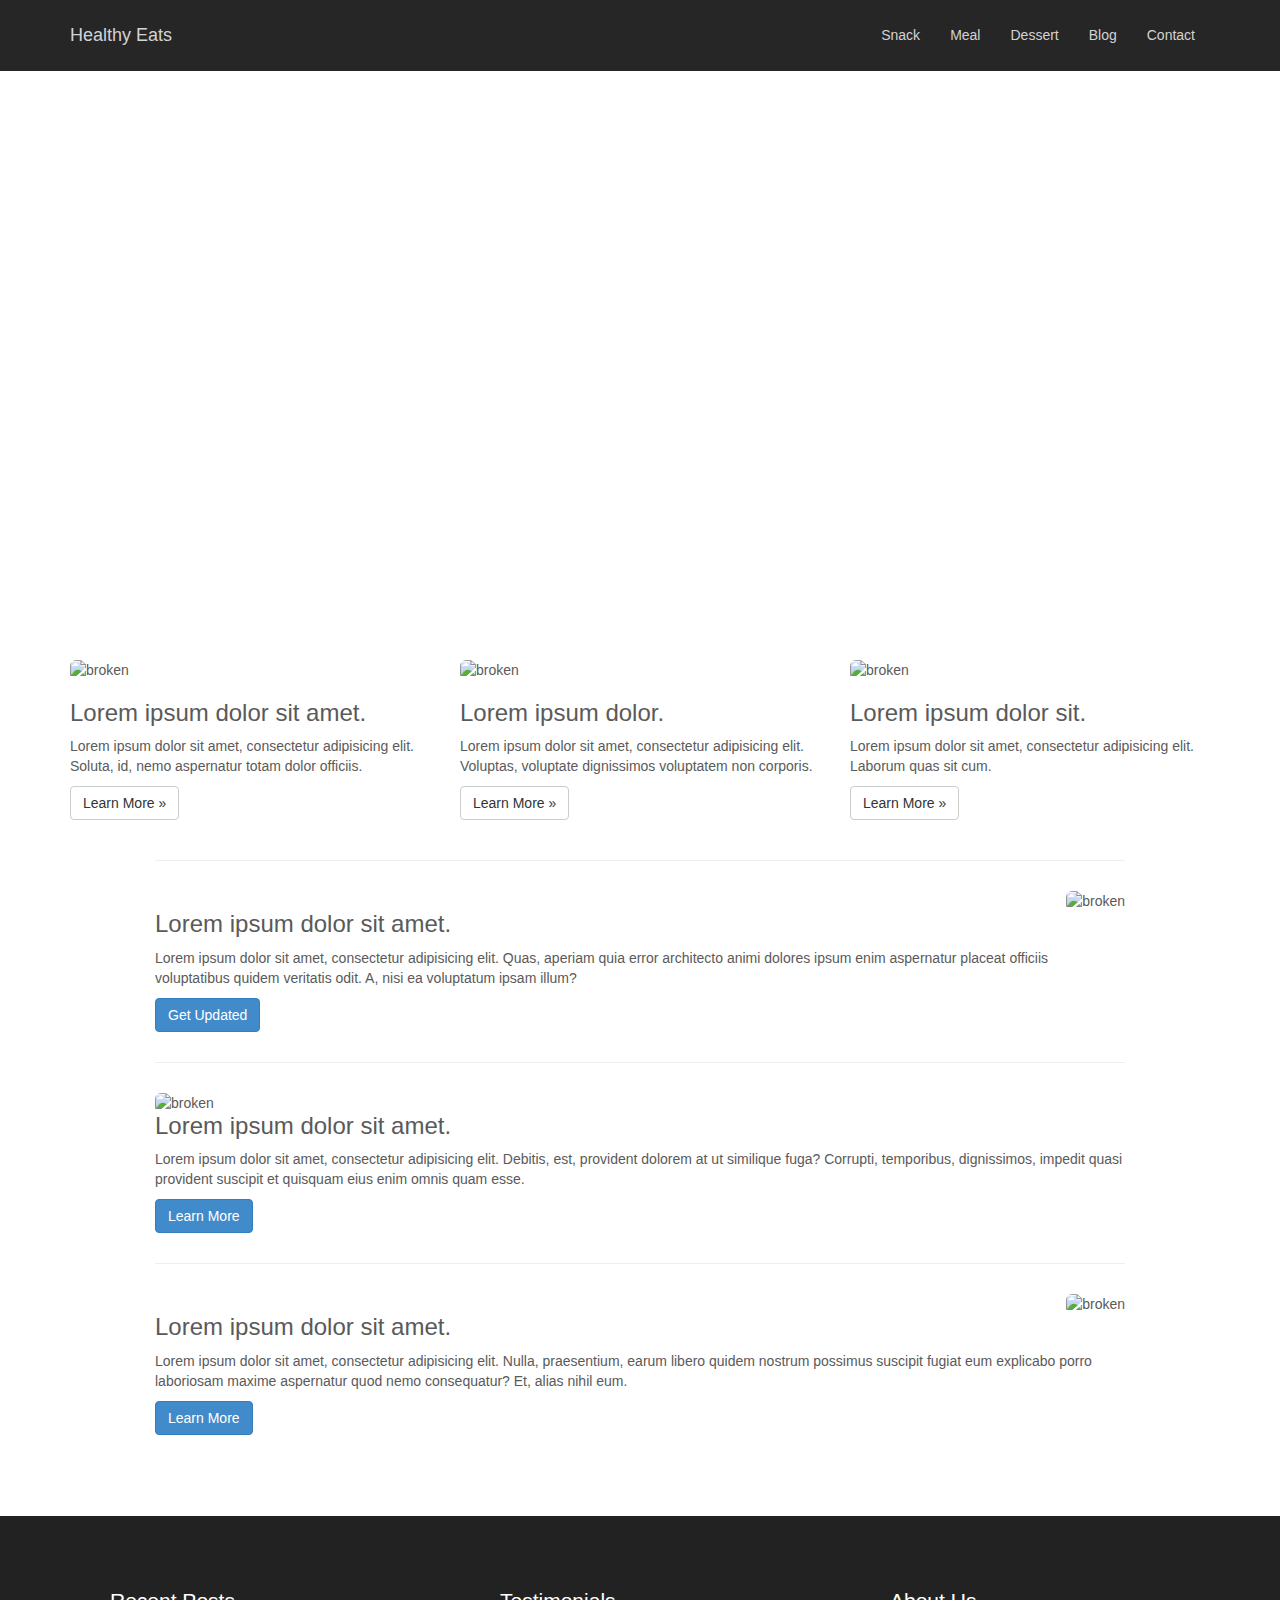
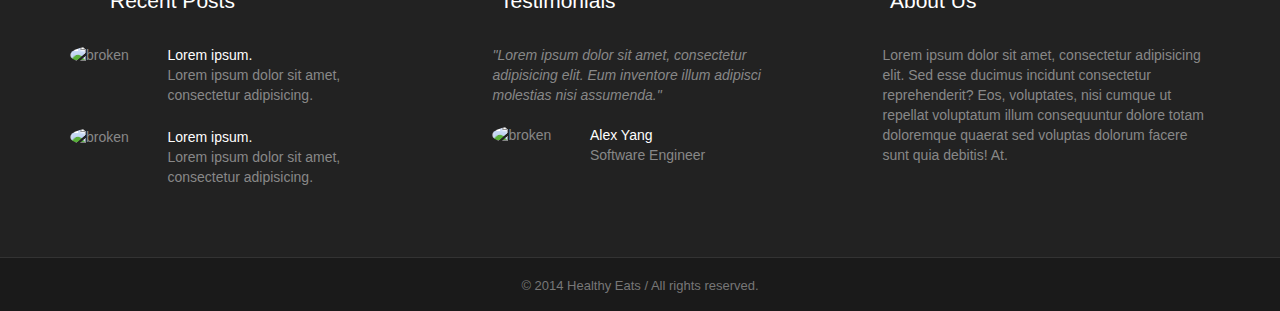
==== commit d8e79d7c: "home page temporary version" ====
--- a/index.html
+++ b/index.html
@@ -7,7 +7,7 @@
     <meta name="description" content="Re-Design of Georgia State Website">
     <meta name="author" content="Alex Yang, Anam Majidi, William Lewis">
 
-    <title>Georgia State University Redesign</title>
+    <title>Healthy Eats</title>
 
     <!-- Bootstrap core CSS -->
     <link href="css/bootstrap.css" rel="stylesheet">
@@ -18,7 +18,7 @@
 </head>
 <body>
 
- <nav class="navbar navbar-default navbar-fixed-top" role="navigation">
+ <nav class="navbar navbar-inverse navbar-fixed-top" role="navigation">
    <div class="container">
     <!-- Brand and toggle get grouped for better mobile display -->
     <div class="navbar-header">
@@ -117,62 +117,22 @@
   </div><!-- /.container-fluid -->
     </nav>
 
-
-
-
-
-<!-- Carousel
-================================================== -->
-<div id="myCarousel" class="carousel slide">
-  <!-- Indicators -->
-  <ol class="carousel-indicators">
-    <li data-target="#myCarousel" data-slide-to="0" class="active"></li>
-    <li data-target="#myCarousel" data-slide-to="1"></li>
-    <li data-target="#myCarousel" data-slide-to="2"></li>
-  </ol>
-  <div class="carousel-inner">
-    <div class="item active">
-      <img alt="broken" src="http://placehold.it/1900x800">
-      <div class="container">
-        <div class="carousel-caption">
-          <h1>Lorem ipsum dolor sit amet.</h1>
-          <p> Lorem ipsum dolor sit amet, consectetur adipisicing elit. Vel, possimus?</p>
-          <p><a class="btn btn-lg btn-primary" href="404.html">Learn More</a>
-        </p></div>
-      </div>
-    </div>
-    <div class="item">
-      <img alt="broken" src="http://placehold.it/1900x800">
-      <div class="container">
-        <div class="carousel-caption">
-          <h1>Lorem ipsum dolor sit amet.</h1>
-          <p>Lorem ipsum dolor sit amet, consectetur adipisicing elit. Consequatur, doloribus.</p>
-          <p><a class="btn btn-lg btn-primary" href="404.html">Learn More</a></p>
-        </div>
-      </div>
-    </div>
-    <div class="item">
-      <img alt="broken" src="http://placehold.it/1900x800">
-      <div class="container">
-        <div class="carousel-caption">
-          <h1>Lorem ipsum dolor sit amet.</h1>
-          <p>Lorem ipsum dolor sit amet, consectetur adipisicing elit. Quis, ducimus.</p>
-          <p><a class="btn btn-lg btn-primary" href="404.html">Apply Now</a></p>
-        </div>
-      </div>
-    </div>
-  </div>
-  <!-- Controls -->
-  <a class="left carousel-control" href="#myCarousel" data-slide="prev">
-    <span class="icon-prev"></span>
-  </a>
-  <a class="right carousel-control" href="#myCarousel" data-slide="next">
-    <span class="icon-next"></span>
-  </a>  
-</div>
-<!-- /.carousel -->
-
-
+<div class = "super-wrapper">
+<div class = "video-overlay-text h1">
+  Lorem ipsum dolor.
+</div>
+
+
+<div class = "container-fluid zero-space-font video-wrapper">
+  <div class = "row">
+    <!-- <div class ="video-overlay-text h1">Lorem ipsum dolor.</div> -->
+  <video muted id="video_background" preload="auto" autoplay="autoplay" loop="loop">
+    <source src="http://designmodo.com/storage/startuppreview.mp4">bgvideo
+  </video>
+  </div>
+</div>
+
+</div>
 <!-- Marketing messaging and featurettes
 ================================================== -->
 <!-- Wrap the rest of the page in another container to center all the content. -->
@@ -181,19 +141,19 @@
 
   <!-- Three columns of text below the carousel -->
   <div class="row">
-    <div class="col-sm-4">
+    <div class="col-md-4">
       <img alt="broken" class="img-rounded img-responsive" src="http://placehold.it/700x450">
       <h3>Lorem ipsum dolor sit amet.</h3>
       <p>Lorem ipsum dolor sit amet, consectetur adipisicing elit. Soluta, id, nemo aspernatur totam dolor officiis.</p>
       <p><a class="btn btn-default" href="404.html">Learn More »</a></p>
     </div>
-    <div class="col-sm-4">
+    <div class="col-md-4">
       <img alt="broken" class="img-rounded img-responsive" src="http://placehold.it/700x450">
       <h3>Lorem ipsum dolor.</h3>
       <p>Lorem ipsum dolor sit amet, consectetur adipisicing elit. Voluptas, voluptate dignissimos voluptatem non corporis.</p>
       <p><a class="btn btn-default" href="404.html">Learn More »</a></p>
     </div>
-    <div class="col-sm-4">
+    <div class="col-md-4">
       <img alt="broken" class="img-rounded img-responsive" src="http://placehold.it/700x450">
       <h3>Lorem ipsum dolor sit.</h3>
       <p>Lorem ipsum dolor sit amet, consectetur adipisicing elit. Laborum quas sit cum.</p>
@@ -242,52 +202,86 @@
     </div>
     <!-- /container -->
 
-<div class = "container-fluid zero-space-font">
-  <div class = "row">
-<video id="video_background" preload="auto" autoplay="autoplay" loop="loop">
-  <source src="http://designmodo.com/storage/startuppreview.mp4" type="video/mp4">
-  <source src="http://designmodo.com/storage/startuppreview.ogg" type="video/ogg">
-  <source src="http://designmodo.com/storage/startuppreview.webm" type="video/webm">bgvideo</video>
-  </div>
-</div>
+
+
+<div class = "container">
+  <div class="row">
+    <div class="col-md-12"></div>
+  </div>
+  </div>
 <!-- FOOTER -->
 <footer class = "footer-additional-padding">
-<div class = "container-fluid footer-spacing">
-<div class = "row-fluid">
+<div class = "container footer-spacing">
+<div class = "row">
 
   <!-- column 1 -->
-  <div class = "col-sm-4">
+  <div class = "col-md-4">
     <ul class =  "footer-section">
       <li class = "footer-section-header lead">Recent Posts</li>
-      <li>Contact Georgia State</li>
-      <li>Employment</li>
-      <li>University Policies</li>
-      <li>Office of the President</li>
-      <li>Atlanta</li>
     </ul>
 
+
+    <div class = "row">
+      <div class = "col-md-3">
+        <img alt = "broken" class = "img-circle img-responsive" src="http://placehold.it/150x150" >
+      </div>
+      <div class = "col-md-8">
+        <div class = "recent-post-text">Lorem ipsum.</div>
+Lorem ipsum dolor sit amet, consectetur adipisicing.
+      </div>
+    </div>
+
+    <div class = "row recent-post-spacing">
+      <div class = "col-md-3">
+        <img alt = "broken" class = "img-circle img-responsive" src="http://placehold.it/150x150" >
+      </div>
+      <div class = "col-md-8">
+        <div class = "recent-post-text">Lorem ipsum.</div>
+Lorem ipsum dolor sit amet, consectetur adipisicing.
+      </div>
+    </div>
+
+
   </div>
 
   <!-- column 2 -->
-   <div class = "col-sm-4">
+   <div class = "col-md-4">
     <ul class =  "footer-section">
       <li class = "footer-section-header lead">Testimonials</li>
-      <li>News</li>
-      <li>Programs</li>
-      <li>URSA</li>
     </ul>
+
+    <div class = "row">
+      <div class = "col-md-offset-1 col-md-10">
+      <em>"Lorem ipsum dolor sit amet, consectetur adipisicing elit. Eum inventore illum adipisci molestias nisi assumenda."</em>
+    </div>
+    </div>
+
+        <div class = "row testimonial-spacing">
+      <div class = "col-md-offset-1 col-md-3">
+        <img alt = "broken" class = "img-circle img-responsive" src="http://placehold.it/150x150" >
+      </div>
+      <div class = "col-md-7">
+        <div class = "recent-post-text">Alex Yang</div>
+Software Engineer
+      </div>
+    </div>
   </div>
 
   <!-- column 3 -->
-   <div class = "col-sm-4">
+   <div class = "col-md-4">
 
     <ul class = "footer-section">
-      <li class = "footer-section-header lead">Contact</li>
-      <li>Sports</li>
-      <li>Tickets</li>
-      <li>Recruits</li>
+      <li class = "footer-section-header lead">About Us</li>
     </ul>
-  </div>
+  
+<div class = "row">
+    <div class = "col-md-offset-1 col-md-11">
+Lorem ipsum dolor sit amet, consectetur adipisicing elit. Sed esse ducimus incidunt consectetur reprehenderit? Eos, voluptates, nisi cumque ut repellat voluptatum illum consequuntur dolore totam doloremque quaerat sed voluptas dolorum facere sunt quia debitis! At.
+    </div>
+</div>
+
+  </div>
+
 </div>
 </div>
 </footer>
--- a/css/main.css
+++ b/css/main.css
@@ -1,7 +1,7 @@
 @media(min-width:767px) {
     .navbar {
         padding: 10px 0;
-        opacity: 0.98;
+        opacity: 0.85;
         -webkit-transition: background .5s ease-in-out,padding .5s ease-in-out;
         -moz-transition: background .5s ease-in-out,padding .5s ease-in-out;
         transition: background .5s ease-in-out,padding .5s ease-in-out;
@@ -12,9 +12,44 @@
         padding: 0;
     }
 }
-
-
-
+#video_background{
+z-index: -100; width: 100%;
+}
+.super-wrapper{
+
+  position: relative;
+}
+.video-overlay-text{
+color: white;
+position: absolute;
+top: 50%;
+left: 50%;
+margin-top: -20px;
+margin-left: -162px;
+}
+.recent-post-text{
+  color:white;
+  font-style: 12px;
+}
+.recent-post-spacing{
+  padding-top:22px;
+}
+
+.testimonial-spacing{
+  padding-top:20px;
+}
+
+.navbar-inverse{
+  background-color: black;
+  border-color: black !important;
+}
+
+.navbar-inverse .navbar-brand{
+  color: #cccccc;
+}
+.navbar-inverse .navbar-nav > li > a{
+  color: #cccccc;
+}
 .footer-section{
   margin-bottom:30px;
 }
@@ -51,6 +86,8 @@
   color: #A5A5A5;
 }
 .footer-spacing{
+  padding-top: 30px;
+padding-bottom: 30px;
 }
 
 .footer-section-header{
@@ -61,7 +98,7 @@
 }
 
 footer {
-
+  margin-top: 80px;
   width:100%;
   background-color: #222222;
   border-bottom: 1px solid #333;
@@ -70,7 +107,9 @@
   padding-bottom:40px;
 }
 .zero-space-font{
-  font-size: 0;
+  height: 600px;
+  overflow: hidden;
+  padding-bottom: 80px;
 }
 
 .full {
@@ -152,7 +191,7 @@
   padding-top: 25px;
   padding-bottom: 25px;
 }
-
+ƒ
 }
 
 
@@ -164,9 +203,9 @@
 /* BOOTSTRAP 3.x GLOBAL STYLES
 -------------------------------------------------- */
 body {
-  padding-top: 70px;
   color: #5a5a5a;
 }
+
 .page-header{
   margin: 35px 0 20px;
 }
@@ -256,6 +295,7 @@
 .marketing {
   padding-left: 15px;
   padding-right: 15px;
+  padding-top: 60px;
 }
 
 /* Center align the text within the three columns below the carousel */
@@ -270,15 +310,9 @@
   margin-left: 10px;
   margin-right: 10px;
 }
-#wrapper{
-  background-color: blue;
-  padding: 300px;
-}
-
-#video_background{
-padding-top:80px;
-z-index: -100; width: 100%;
-}
+
+
+
 /* Featurettes
 ------------------------- */
 
@@ -319,10 +353,6 @@
 
 @media (min-width: 768px) {
 
-  /* Remve the edge padding needed for mobile */
-  .marketing {
-    padding-top:20px;
-  }
 
   .pad-bottom{
     padding-bottom:25px;
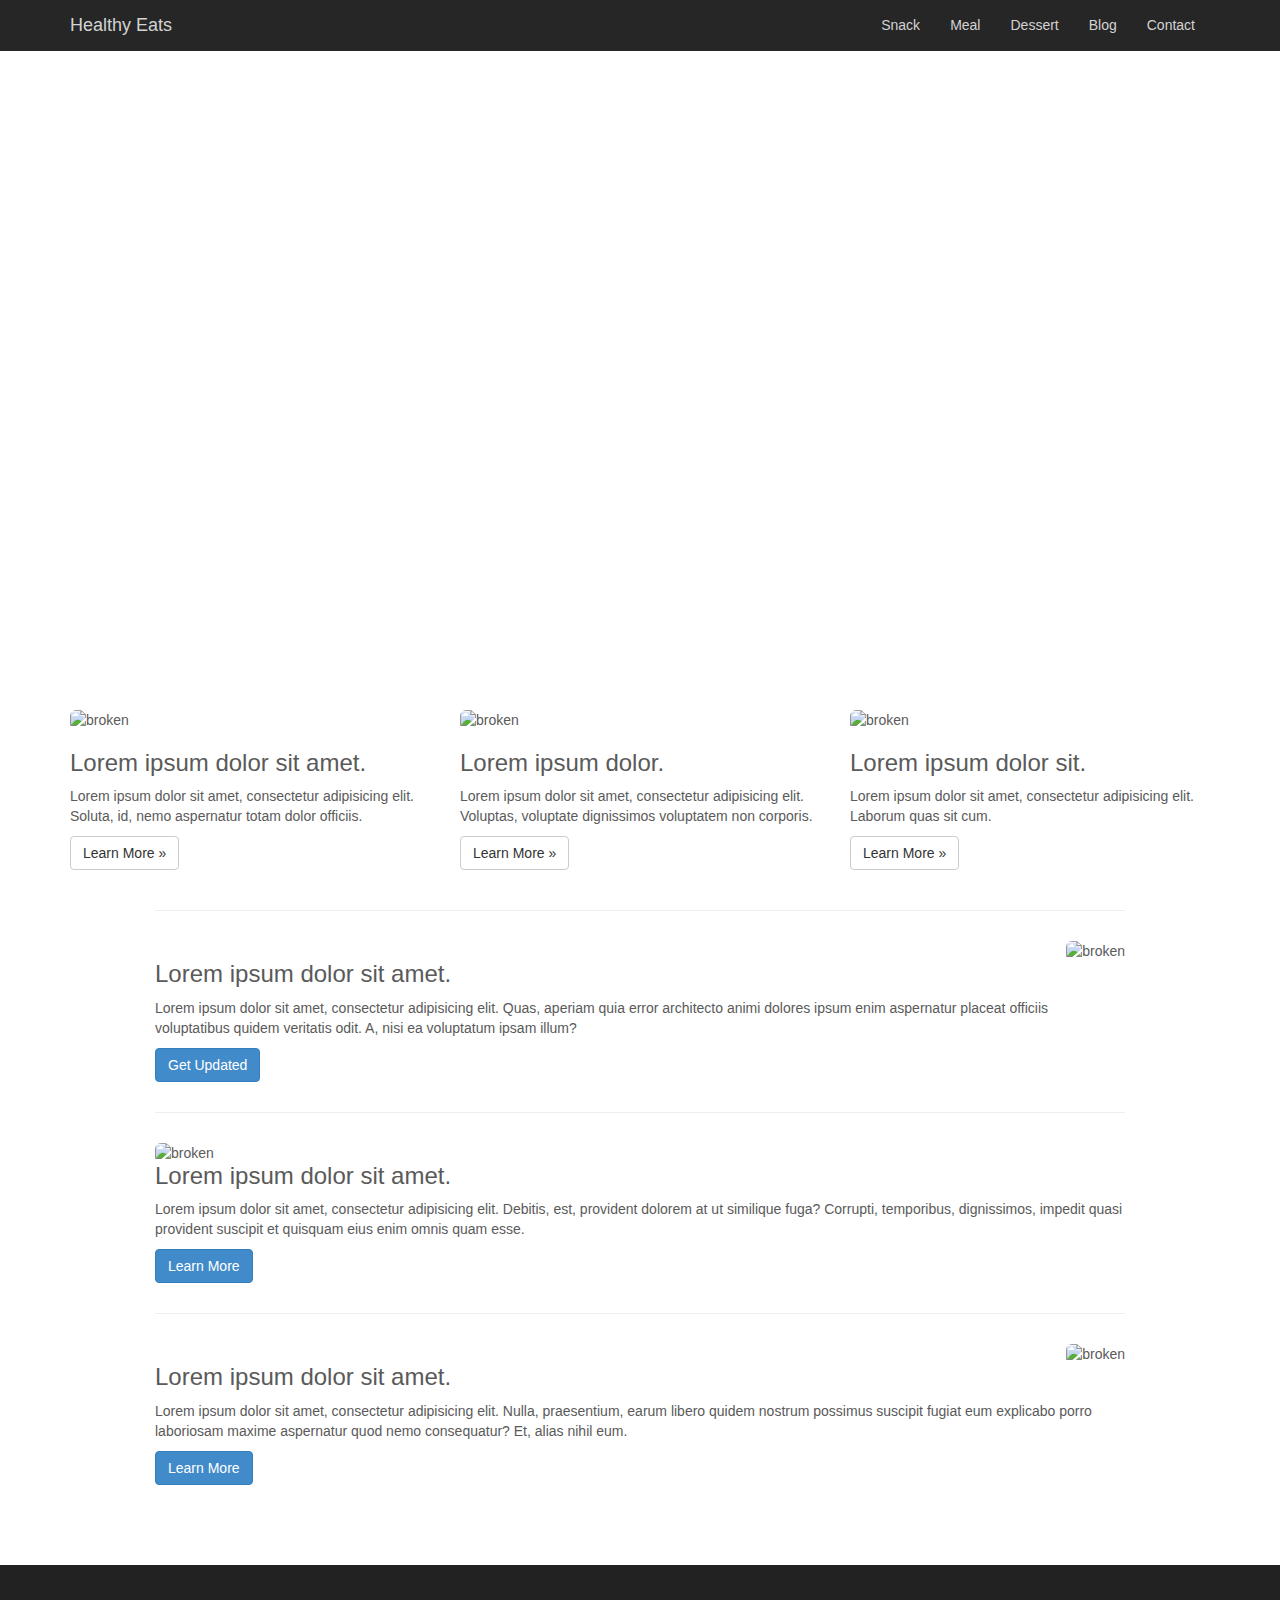
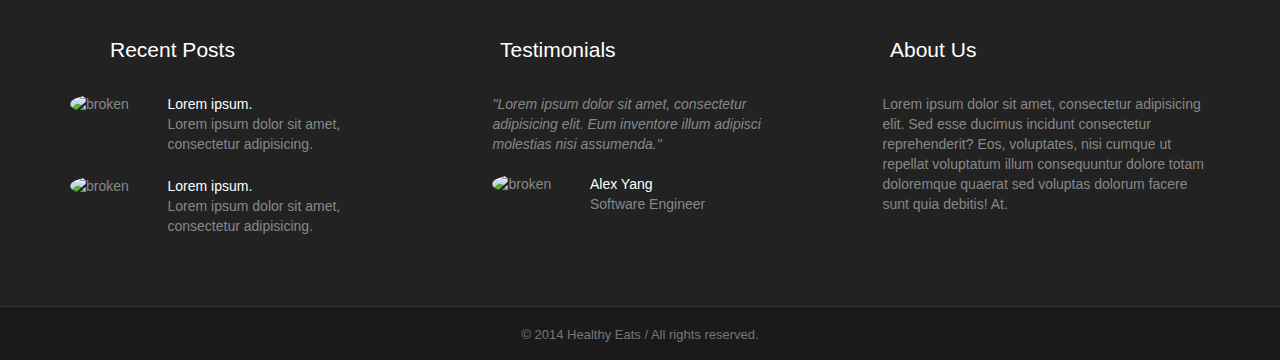
==== commit d37cc2a2: "added blog and blog page" ====
--- a/index.html
+++ b/index.html
@@ -14,6 +14,7 @@
     <link href="css/magnific-popup.css" rel="stylesheet">
     <!-- Add custom CSS here -->
     <link href="css/main.css" rel="stylesheet">
+    <link href="css/interactivity.css" rel="stylesheet">
 
 </head>
 <body>
@@ -204,11 +205,6 @@
 
 
 
-<div class = "container">
-  <div class="row">
-    <div class="col-md-12"></div>
-  </div>
-  </div>
 <!-- FOOTER -->
 <footer class = "footer-additional-padding">
 <div class = "container footer-spacing">
--- a/css/main.css
+++ b/css/main.css
@@ -1,16 +1,8 @@
-@media(min-width:767px) {
     .navbar {
-        padding: 10px 0;
         opacity: 0.85;
-        -webkit-transition: background .5s ease-in-out,padding .5s ease-in-out;
-        -moz-transition: background .5s ease-in-out,padding .5s ease-in-out;
-        transition: background .5s ease-in-out,padding .5s ease-in-out;
     }
-
-    .top-nav-collapse {
-        /* Customize the look and feel of the collapsed top nav here */
-        padding: 0;
-    }
+.blog-pager{
+  margin-top: 40px;
 }
 #video_background{
 z-index: -100; width: 100%;
@@ -163,7 +155,7 @@
 
 .section {
   padding-top: 15px;
-  padding-bottom: 15px;
+
 }
 
 .section-heading {
@@ -175,9 +167,6 @@
   margin: 30px 0;
 }
 
-.section-paragraph {
-  margin: 30px 0;
-}
 
 
 
@@ -191,7 +180,7 @@
   padding-top: 25px;
   padding-bottom: 25px;
 }
-ƒ
+
 }
 
 
@@ -204,6 +193,7 @@
 -------------------------------------------------- */
 body {
   color: #5a5a5a;
+  padding-top:50px;
 }
 
 .page-header{
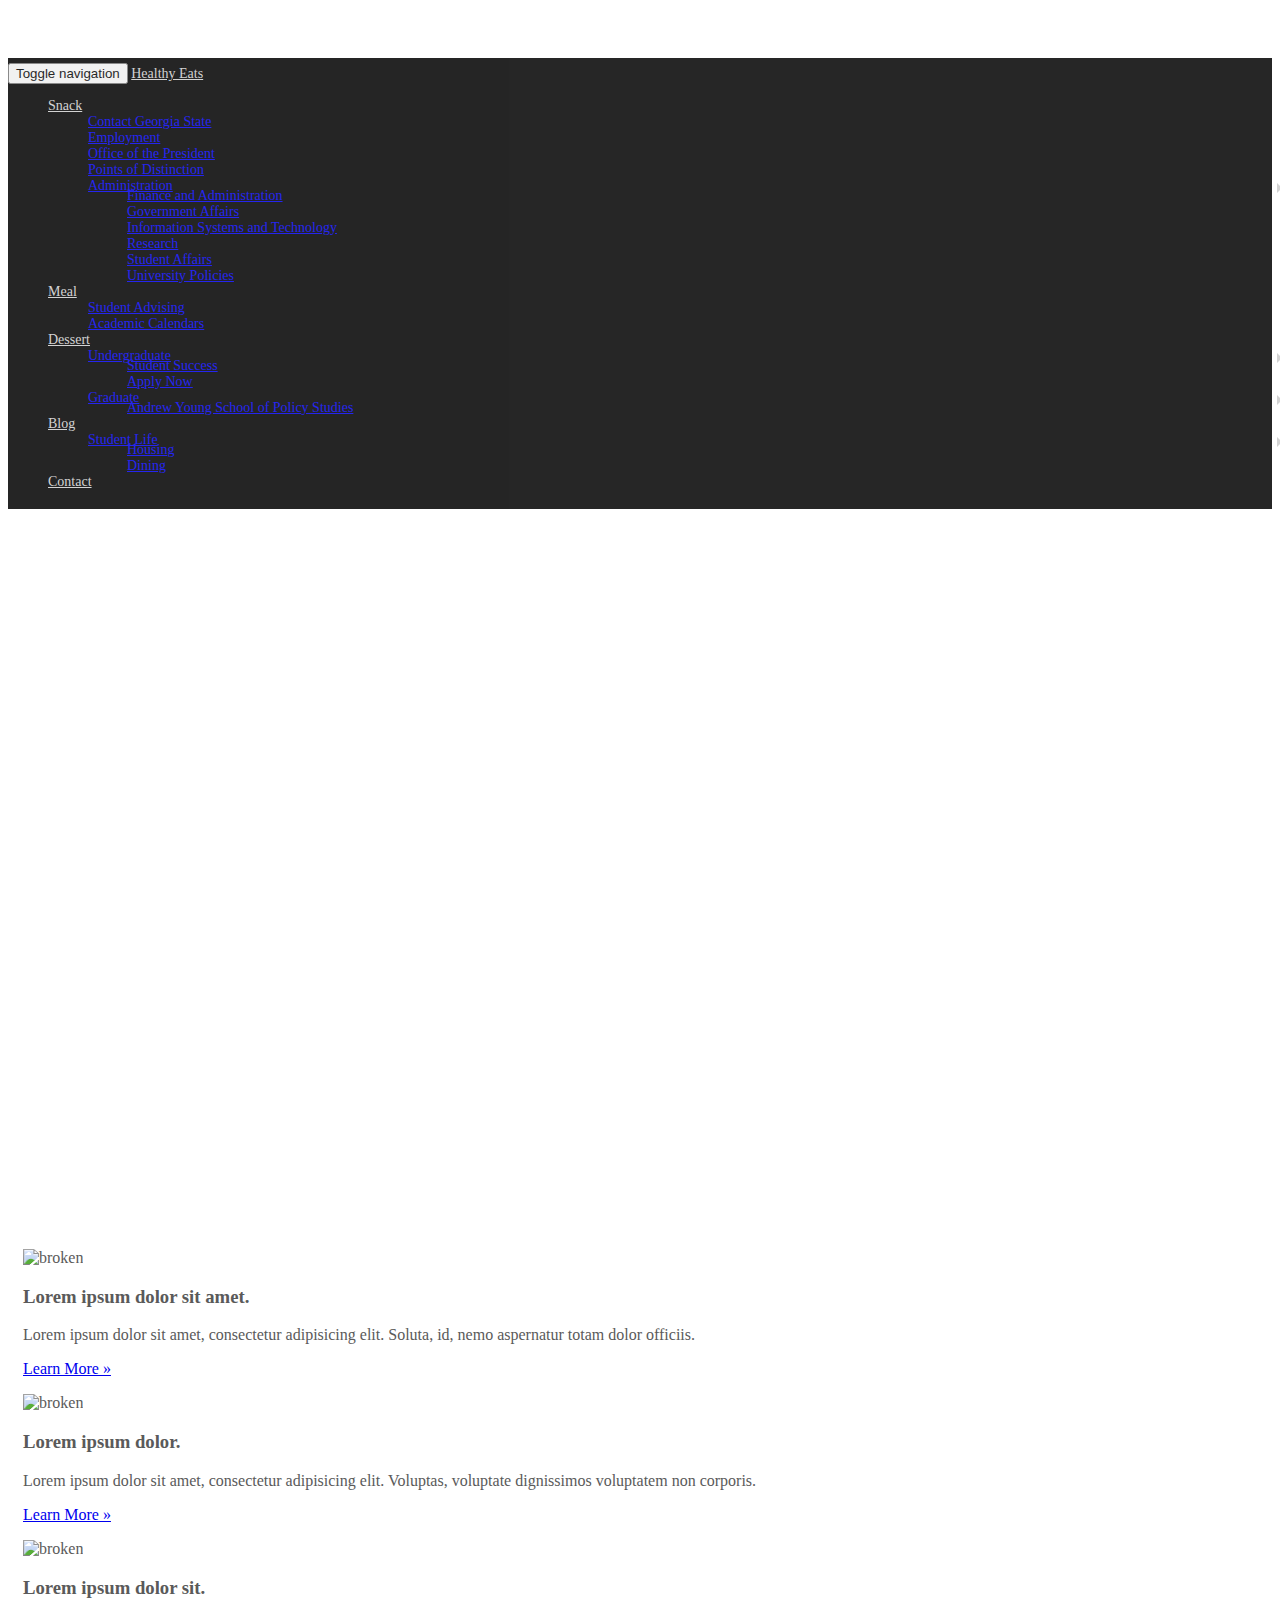
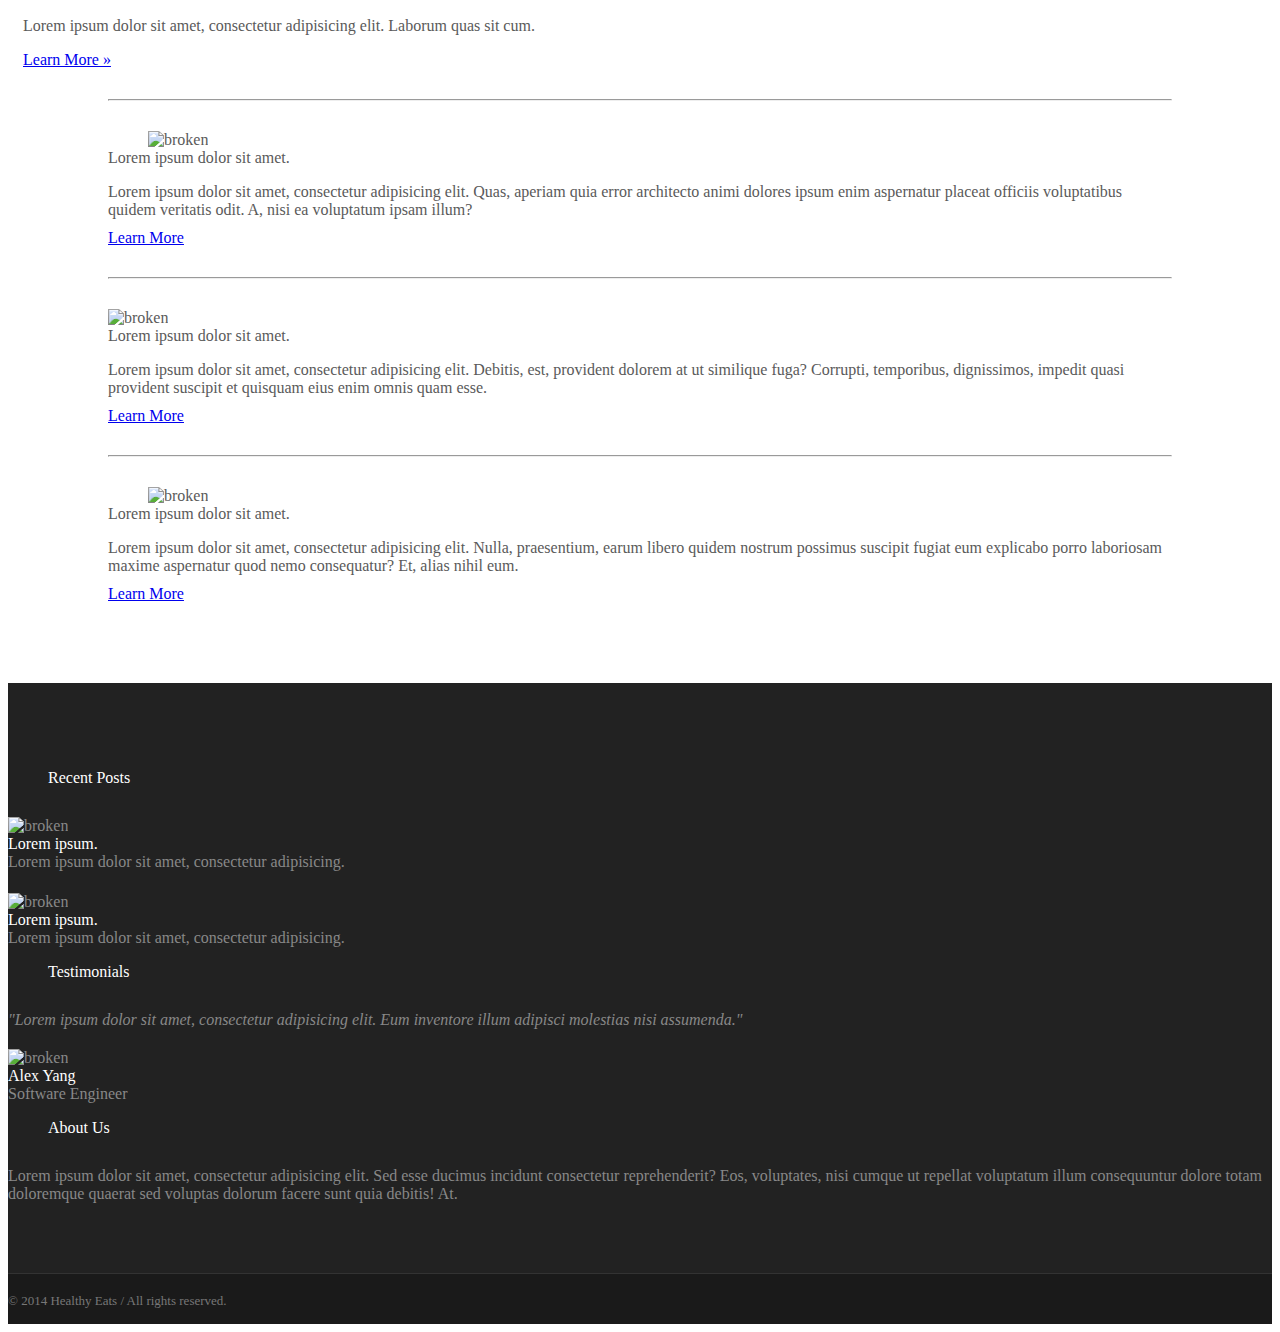
==== commit 55496562: "changed bootstrap theme" ====
--- a/index.html
+++ b/index.html
@@ -10,7 +10,7 @@
     <title>Healthy Eats</title>
 
     <!-- Bootstrap core CSS -->
-    <link href="css/bootstrap.css" rel="stylesheet">
+    <link href="css/bootstrapl.css" rel="stylesheet">
     <link href="css/magnific-popup.css" rel="stylesheet">
     <!-- Add custom CSS here -->
     <link href="css/main.css" rel="stylesheet">
@@ -174,7 +174,7 @@
             <div class="h3">Lorem ipsum dolor sit amet.
             </div>
             <p class="lead-margin">Lorem ipsum dolor sit amet, consectetur adipisicing elit. Quas, aperiam quia error architecto animi dolores ipsum enim aspernatur placeat officiis voluptatibus quidem veritatis odit. A, nisi ea voluptatum ipsam illum?</p>
-            <a class="btn btn-large btn-primary" href="404.html">Get Updated</a>
+            <a class="btn btn-large btn-primary" href="404.html">Learn More</a>
         </div>
 
         <hr class="featurette-divider">
--- a/css/main.css
+++ b/css/main.css
@@ -1,6 +1,19 @@
     .navbar {
         opacity: 0.85;
+        padding: 5px 0;
+        font-size: 14px;
     }
+    .navbar-inverse{
+  background-color: black;
+  border-color: black !important;
+}
+
+.navbar-inverse .navbar-brand{
+  color: #cccccc;
+}
+.navbar-inverse .navbar-nav > li > a{
+  color: #cccccc;
+}
 .blog-pager{
   margin-top: 40px;
 }
@@ -31,17 +44,7 @@
   padding-top:20px;
 }
 
-.navbar-inverse{
-  background-color: black;
-  border-color: black !important;
-}
-
-.navbar-inverse .navbar-brand{
-  color: #cccccc;
-}
-.navbar-inverse .navbar-nav > li > a{
-  color: #cccccc;
-}
+
 .footer-section{
   margin-bottom:30px;
 }
